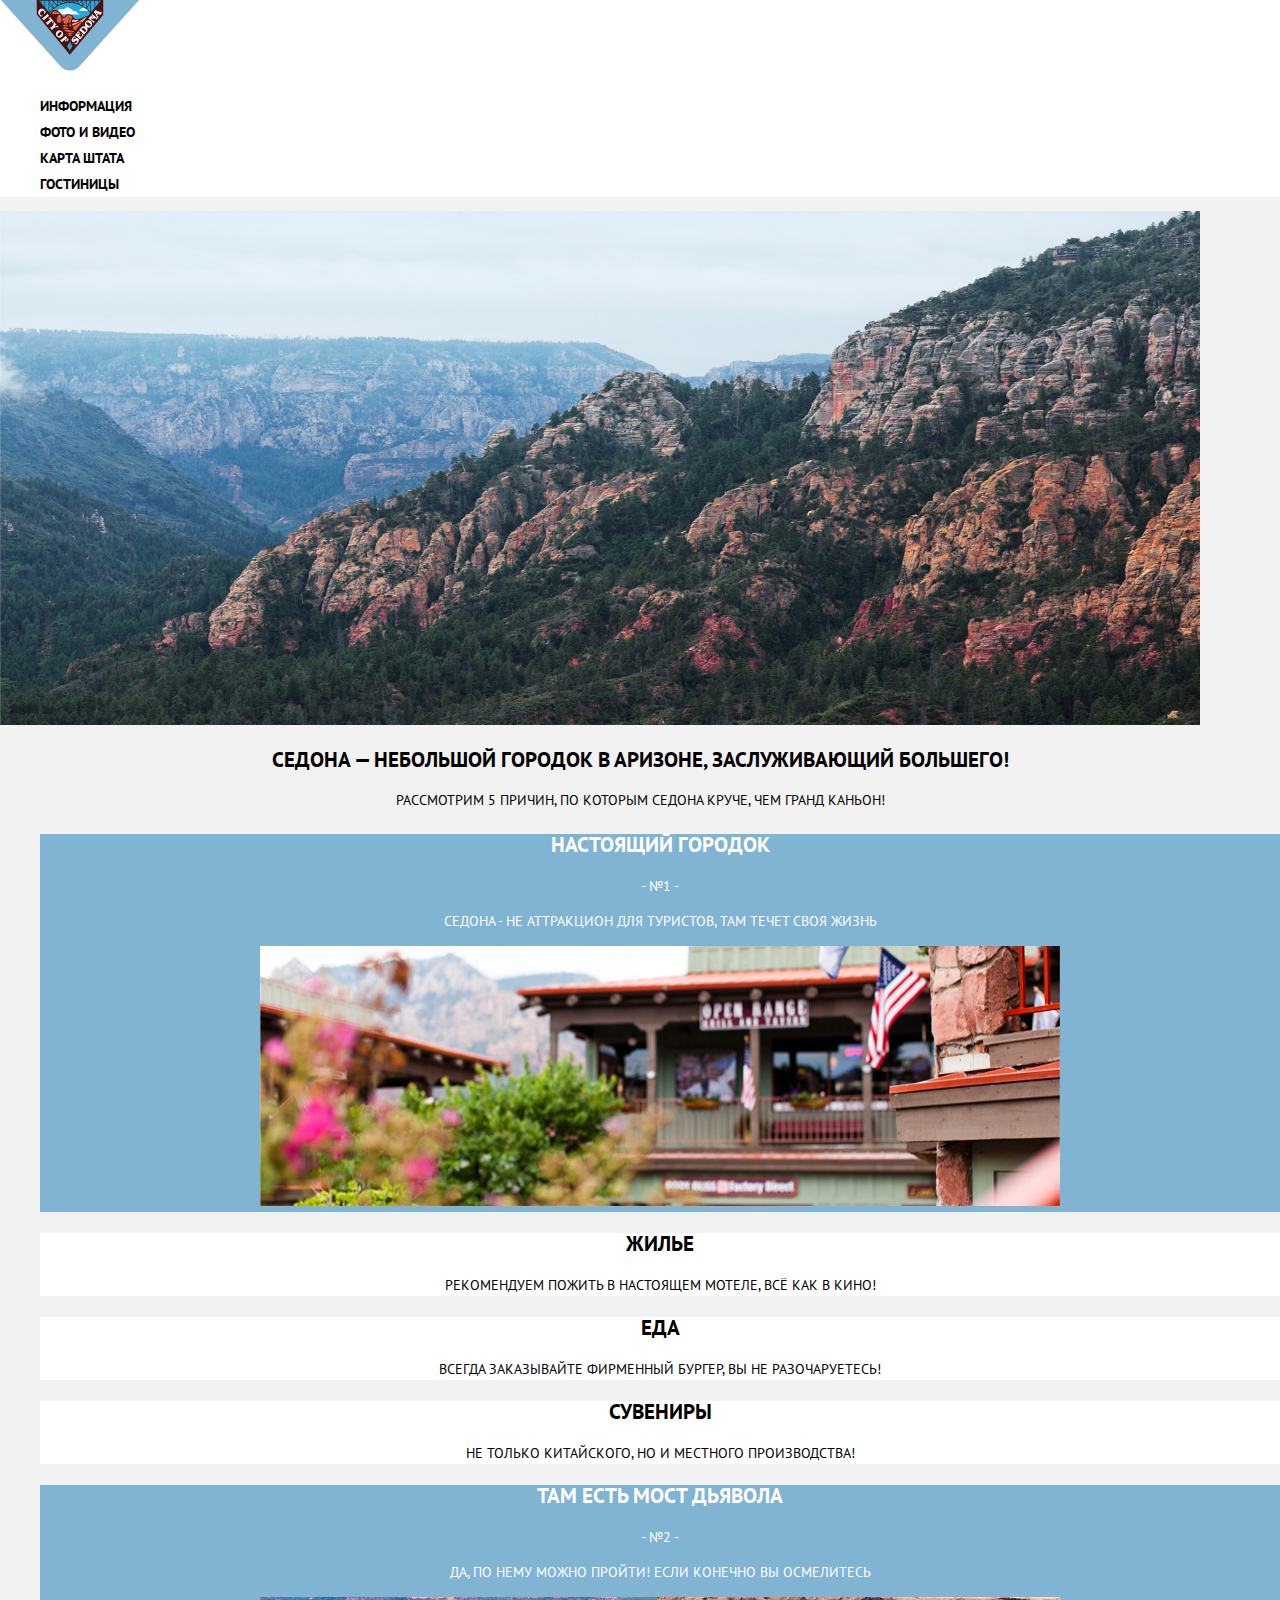
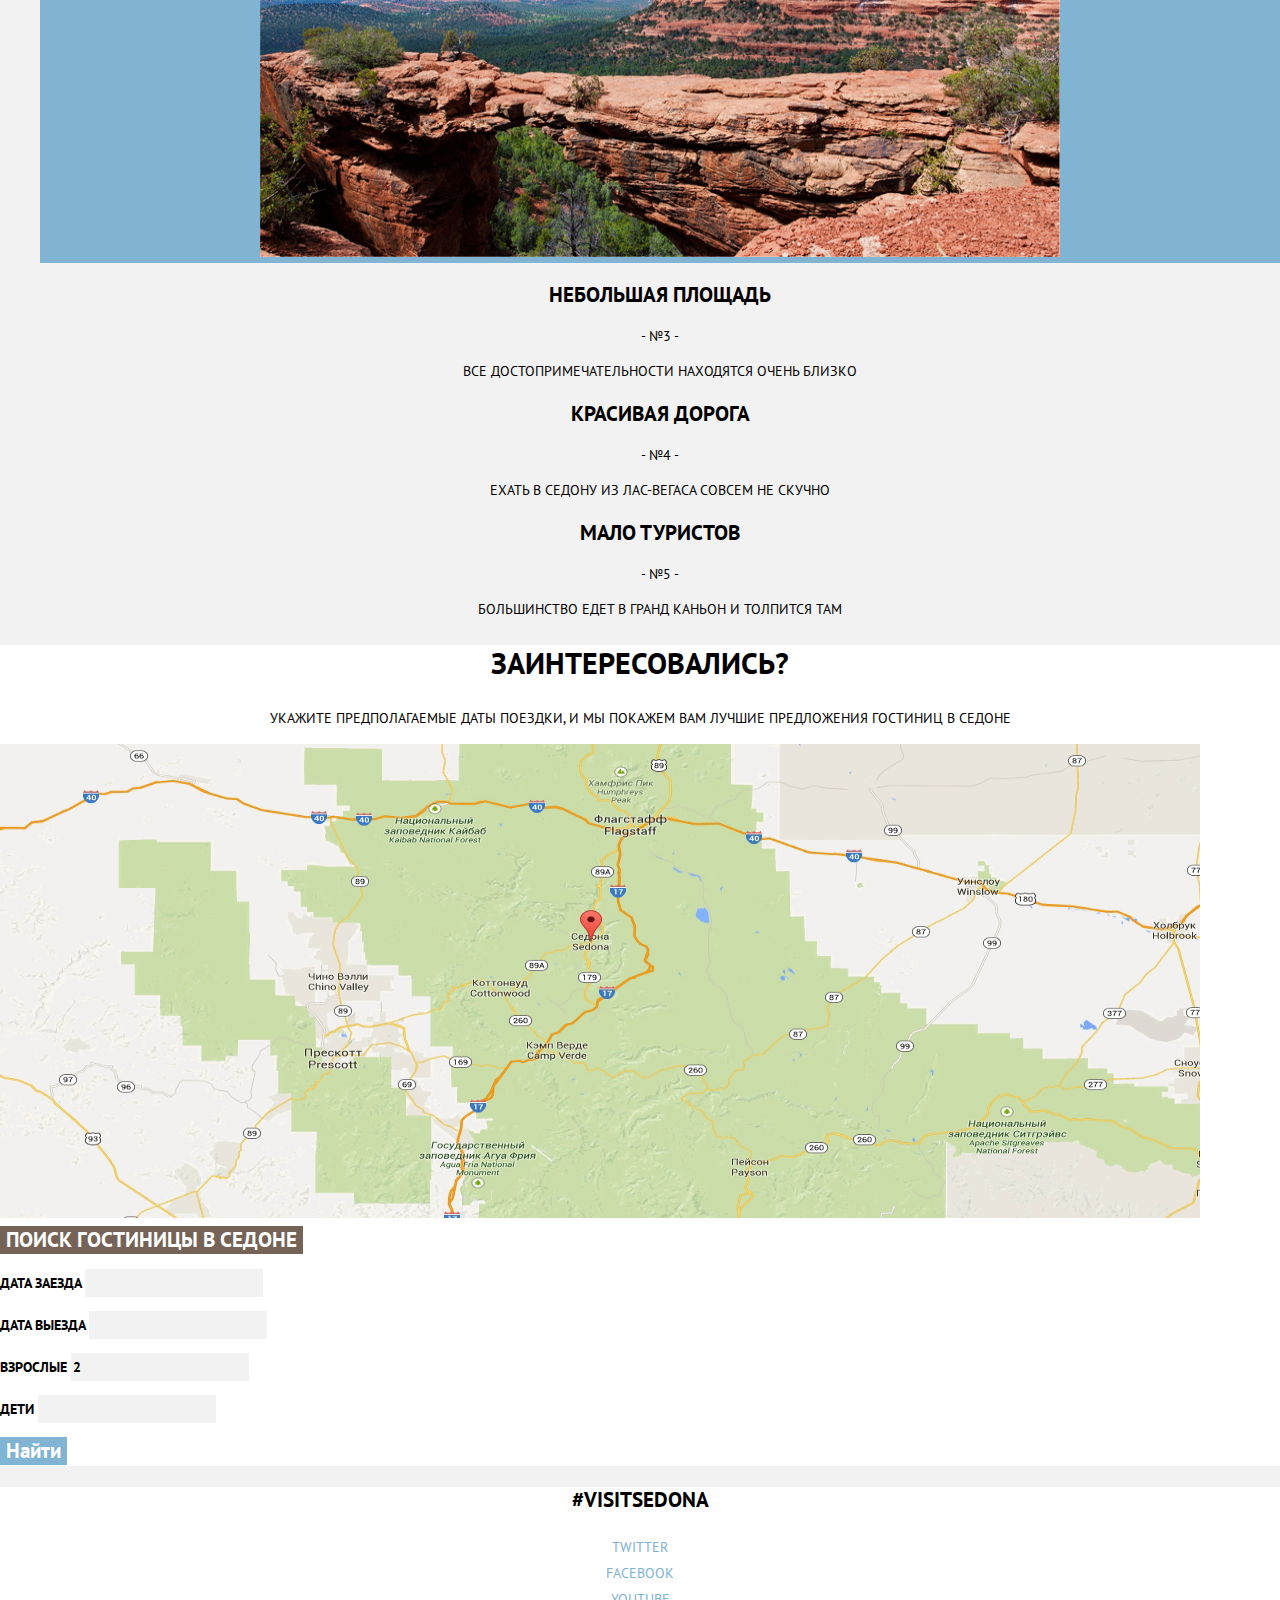
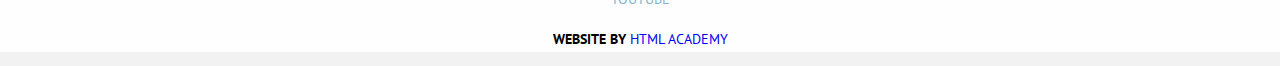
==== index.html @ 1942d464 "базовая стилизация" ====
<!DOCTYPE html>
<html lang="ru">
<head>
  <meta charset="utf-8">
  <title>City of Sedona</title>
  <link href="css/normalize.css" rel="stylesheet">
  <link href="css/style.css" rel="stylesheet">
  <link href="https://fonts.googleapis.com/css?family=PT+Sans&amp;subset=cyrillic" rel="stylesheet">
  </head>
<body>
  <header class="main-header">
    <nav class="main-navigation">
      <a class="main-navigation-logo">
        <img src="img/logo.png" width="140" height="71" alt="Логотип City of Sedona">
      </a>        
      <ul class="site-navigation">
        <li><a href="info.html">Информация</a></li>
        <li><a href="gallery.html">Фото и видео</a></li>
        <li><a href="state-map.html">Карта Штата</a></li>
        <li><a href="catalog.html">Гостиницы</a></li>
      </ul>
    </nav>
  </header>
  <main class="container">
    <img src="img/background-photo.jpg" width="1200" height="514" alt="Sedona">
    <h1>Седона — небольшой городок в Аризоне, заслуживающий большего!</h1>
    <section class="reasons">
      <h2 class="visually-hidden">Причины поехать в Седону</h2>
      <p class="reasons-text">Рассмотрим 5 причин, по которым Седона круче, чем гранд каньон!</p>
            <ul class="reasons-list">
             <li class="reason-item-blue">
          <h3>Настоящий городок</h3>
          <span>- №1 -</span>
          <p>Седона - не аттракцион для туристов, там течет своя жизнь</p>
          <img src="img/layer-10.jpg" width="800" height="260" alt="Настоящий городок">
        </li>
        <li class="reason-item-white">
          <h3>Жилье</h3>
          <p>Рекомендуем пожить в настоящем мотеле, всё как в кино!</p>
        </li>
        <li class="reason-item-white">
          <h3>Еда</h3>
          <p>Всегда заказывайте фирменный бургер, вы не разочаруетесь!</p>
        </li>
        <li class="reason-item-white">
          <h3>Сувениры</h3>
          <p>Не только китайского, но и местного производства!</p>
        </li>
        <li class="reason-item-blue">
          <h3>Там есть мост дьявола</h3>
          <span>- №2 - </span>
          <p>Да, по нему можно пройти! Если конечно вы осмелитесь</p>
          <img src="img/layer-5.jpg" width="800" height="260" alt="Мост дьявола">
        </li>
        <li class="reason-item-grey">
          <h3>Небольшая площадь</h3>
          <span>- №3 -</span>
          <p>Все достопримечательности находятся очень близко</p>
        </li>
        <li class="reason-item-grey">
          <h3>Красивая дорога</h3>
          <span>- №4 - </span>
          <p>Ехать в Седону из Лас-Вегаса совсем не скучно</p>
        </li>
        <li class="reason-item-grey">
          <h3>Мало туристов</h3>
          <span>- №5 - </span>
          <p>Большинство едет в Гранд Каньон и толпится там</p>
        </li>   
      </ul>    
     </section>
    <section class="interest">
      <h2 class="interest-h1">Заинтересовались?</h2>
      <p class="interest-text">Укажите предполагаемые даты поездки,  и мы покажем вам лучшие предложения гостиниц в Седоне</p>
      <img src="img/map.jpg" width="1200" height="474" alt="Карта">
    </section>
    <section class="form">
      <button class="button-search" type="submit">Поиск гостиницы в Седоне</button>

      <form class="user" method="get"
          action="https://echo.htmlacademy.ru">
        <p class="form-field">
        <label for="date-arrival">Дата заезда</label>
        <input class="date-arrival" id="date-arrival" type="text"
               name="date-arrival">
      </p>
      <p class="form-field">
        <label for="date-depature">Дата выезда</label>
        <input class="date-depature" id="date-depature" type="text"
               name="date-depature">
      </p>
       <p class="form-field">
        <label for="amount-adults">Взрослые</label>
        <input class="amount-adults" id="amount-adults" type="number" min="0" value="2"
               name="amount-adults">
      </p class="form-field">
       <p>
        <label for="amount-children">Дети</label>
        <input class="amount-children" id="amount-children" type="number" min="0"
               name="amount-children">
      </p>      
      <button type="submit">Найти</button>
    </form>   
    </section>
  </main>
  <footer class="main-footer">
    <p class="footer-text">#VISITSEDONA</p>
    <div class="footer-social">
      <ul>
        <li><a class="social-button" href="#">Twitter</a></li>
        <li><a class="social-button" href="#">Facebook</a></li>
        <li><a class="social-button" href="#">Youtube</a></li>
      </ul>
    </div>
    <p class="footer-copyright">
      <b>Website by</b> 
      <a class="button" href="https://htmlacademy.ru">HTML Academy</a>
    </p>
  </footer>
</body>
</html>
---- css/style.css ----
body {
margin: 0;
padding: 0;

font-family: "PT Sans", Arial, sans-serif;
font-size: 14px;
line-height: 26px;
color: #000000;
text-transform: uppercase;

 background-color: #f2f2f2;
}

a {
  text-decoration: none;
}

.main-navigation {
	font-weight: bold;
	font-size: 14px;
	line-height: 26px;
	color: #000000;
	background-color: #ffffff;
}

.site-navigation {
	list-style: none;
}

.site-navigation a {
  color: #000000;
}

.site-navigation a:hover {
	color: #81b3d2;
}

.site-navigation a:focus {
	color: #e4e4e4;
}

.reasons-list {
  list-style: none;
}

.container h1 {
	color: #000000;
	font-weight: bold;
	font-size: 21px;
	line-height: 26px;
	text-align: center;
}

.visually-hidden {
	position: absolute;
    width: 1px;
    height: 1px;
    margin: -1px;
    border: 0;
    padding: 0;
    white-space: nowrap;
    -webkit-clip-path: inset(100%);
    clip-path: inset(100%);
    clip: rect(0 0 0 0);
    overflow: hidden
}

.reasons-text {
	text-align: center;
}

.reason-item-blue {
	background-color: #81b3d2;
	color: #ffffff;
	font-size: 14px;
	line-height: 21px;	
	text-align: center;
}

.reason-item-blue h3 {
	font-size: 21px;
	line-height: 21px;
	font-weight: bold;
}

.reason-item-white {
	background-color: #ffffff;
	color: #000000;
	font-size: 14px;
	line-height: 21px;	
	text-align: center;
}

.reason-item-white h3 {
	font-size: 21px;
	line-height: 21px;
	font-weight: bold;
}

.reason-item-grey {
	background-color: #f2f2f2;
	color: #000000;
	font-size: 14px;
	line-height: 21px;	
	text-align: center;
}

.reason-item-grey h3 {
	font-size: 21px;
	line-height: 21px;
	font-weight: bold;
}

.interest {
	background-color: #ffffff;
}
.interest-h1 {
	font-size: 30px;
	text-align: center;
	line-height: 36px;
	font-weight: bold;
}

.interest-text {
	font-size: 14px;
	line-height: 24px;
	text-align: center;
}

.button-search {
	font-size: 21px;
	line-height: 26px;
	color: #ffffff;
	text-transform: uppercase;
	background-color: #766357;
}

.button-search:hover {
	background-color: #604e43;
}

.button-search:focus {
	background-color: #503e33;
	color: #928a85;
}

.form {
	background-color: #ffffff;
	font-size: 14px;
	line-height: 26px;
	font-weight: bold;
}

.date-arrival,
.amount-adults,
.amount-children,
.date-depature {
	font-size: 14px;
	line-height: 26px;
	font-weight: bold;
	background-color: #f2f2f2;
	border: none;
}

.date-arrival:hover,
.amount-adults:hover,
.amount-children:hover,
.date-depature:hover {
	background-color: #ebebeb;
}

.date-arrival:focus,
.amount-adults:focus,
.amount-children:focus,
.date-depature:focus {
	background-color: #ffffff;
	border-color: #ebebeb;
	border: 2px #ebebeb;

}
/*не получилось поменять цвет рамки при focus */

button {
	background-color: #81b3d2;
	color: #ffffff;
	font-family: "PT Sans", Arial, sans-serif;
	font-size: 21px;
	line-height: 26px;
	font-weight: bold;
	border: 0;
}

button:hover {
	background-color: #669ec0;
}

button:focus {
	background-color: #5496bd;
	color: #94b9d2;
}

.main-footer {
	background-color: rgba(255, 255, 255, 0.9);
}

.footer-text {
	font-size: 21px;
	line-height: 26px;
	font-weight: bold;
	text-align: center;
}

.footer-social {
  text-align: center;
}

.footer-social ul {
  list-style: none;
  padding: 0;
  margin: 0;
}

.social-button {
  color: #81b3d2;
}

.footer-copyright {
  text-align: center;
}

.footer-copyright .button:hover {
	color: #81b3d2;
}
.footer-copyright .button:focus {
	color: #bdbbbc;
}


/*начало catalog*/


.sorting-list {
	list-style: none;
}

.sorting-top {
	background-color: #ffffff;
}

.amount-result {
	font-size: 21px;
	line-height: 26px;
	font-weight: bold;
}

.sorting {
	font-size: 12px;
	line-height: 18px;
}

.sorting-list {
	font-size: 12px;
	line-height: 18px;
	color: #f0f0f0;
	}

.sorting-list:hover {
	color:#81b3d2;
}

.sorting-list:focus {
	color: #ffffff;
}

.sorting-list:active {
	color:#81b3d2;
}


.sorting-list li {
	border-bottom: 2px dotted #81b3d2;	
}

/*не увеерена, как правильно сделать, чтобы подчеркивание было только под словом, не на все свободное пространство*/

.hotels {
	background-color: #ffffff;
}


.hotels-list {
	list-style: none;
}

.hotels-list {
	font-size: 14px
	line-height: 21px;
}

.hotels-list h3 {
	font-size: 21px;
	line-height: 26px;
	font-weight: bold;
}

.hotels-list h3:hover {
	color: #81b3d2;
}

.hotels-list h3:focus {
	color: #cacaca;
}

.hotels-list-item-parametr {
	list-style: none;
}

.hotels-list-item-parametr b{
	font-weight: normal;
}

.hotels-list-item-rating {
	background-color: #f2f2f2;
}

.button-more-info {
	background-color: #81b3d2;
	color: #ffffff;
	font-size: 14px;
	line-height: 21px;
	font-weight: bold;
}

.button-more-info:hover {
	background-color: #669ec0;
}

.button-more-info:focus {
	background-color: #5496bd;
	color: #94b9d2;
}

.button-booking {
	background-color: #766357;
	color: #ffffff;
	font-size: 14px;
	line-height: 21px;
	font-weight: bold;
}

.button-booking:hover {
	background-color: #604e43;
}

.button-booking:focus {
	background-color: #503e33;
	color: #928a85;
}

/*фотография+маска - как фон, текст как контентное изображение. перевырезать с белой маской.
*/
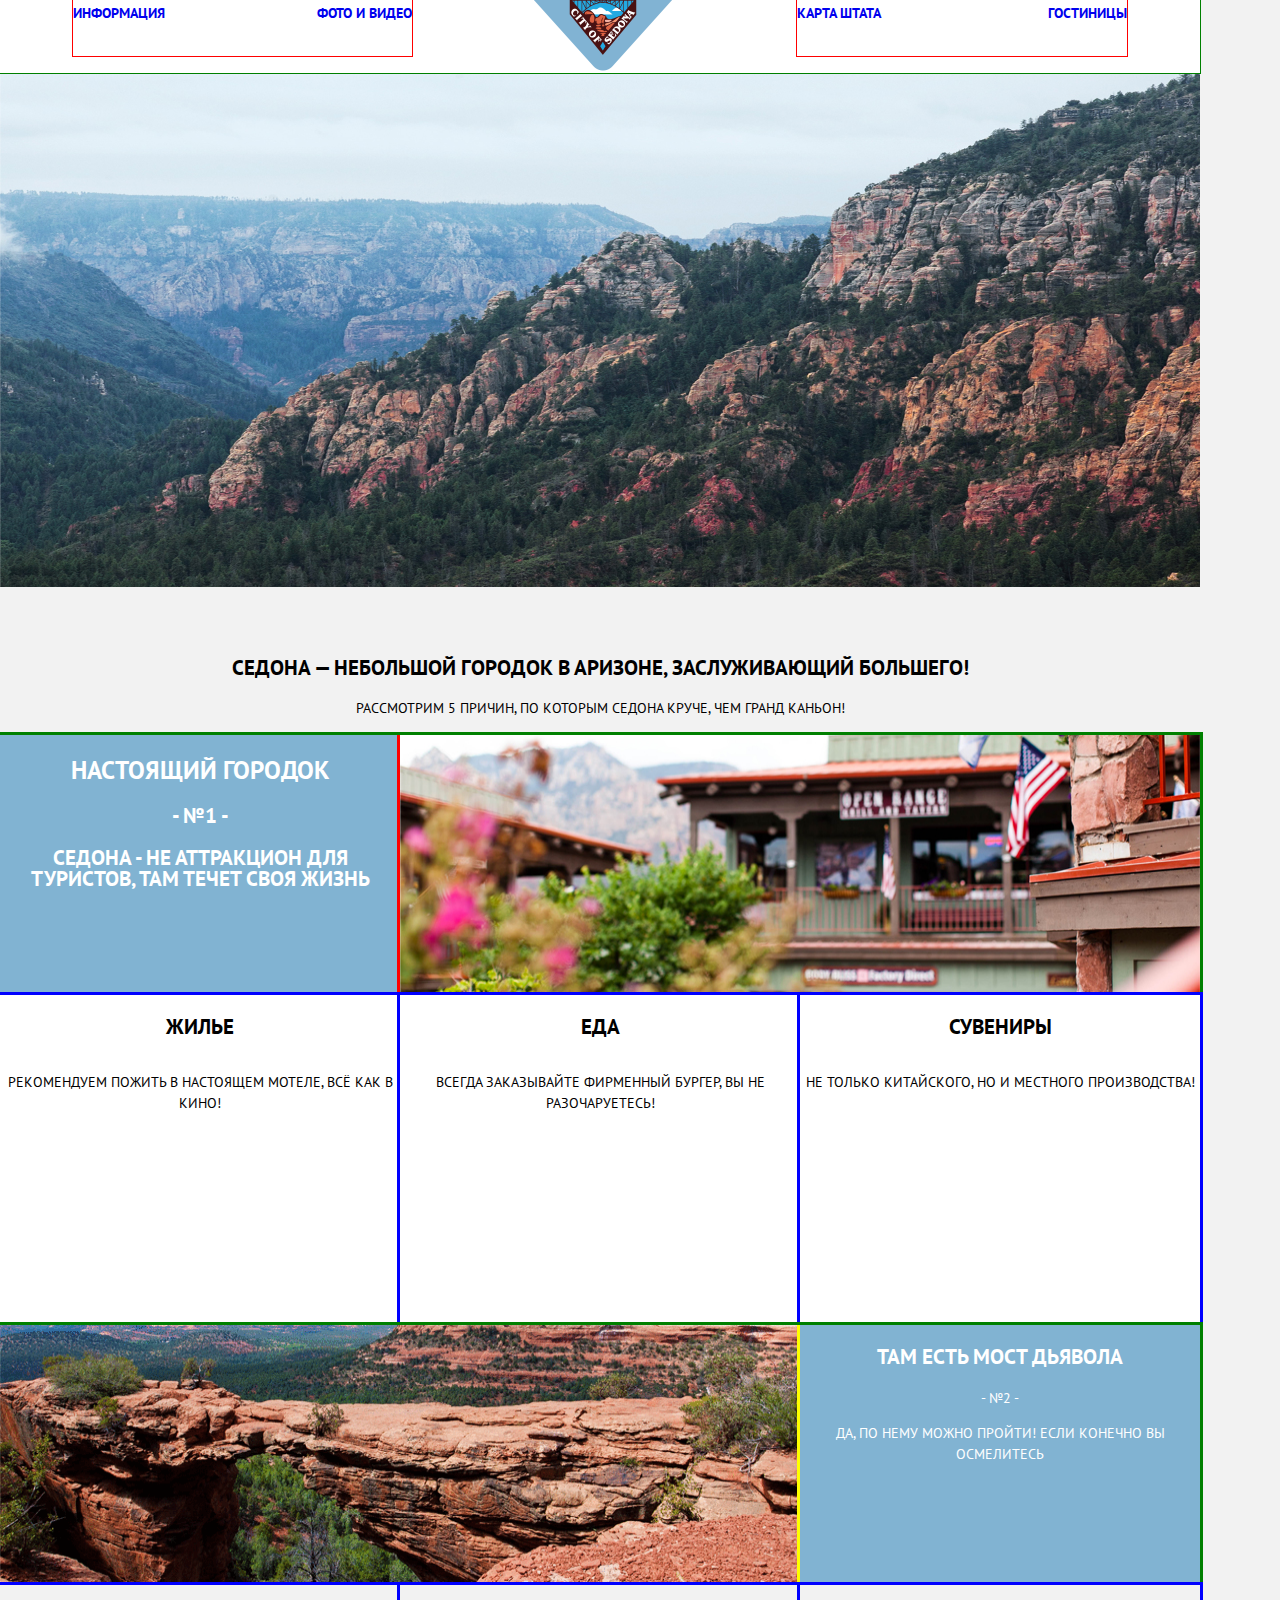
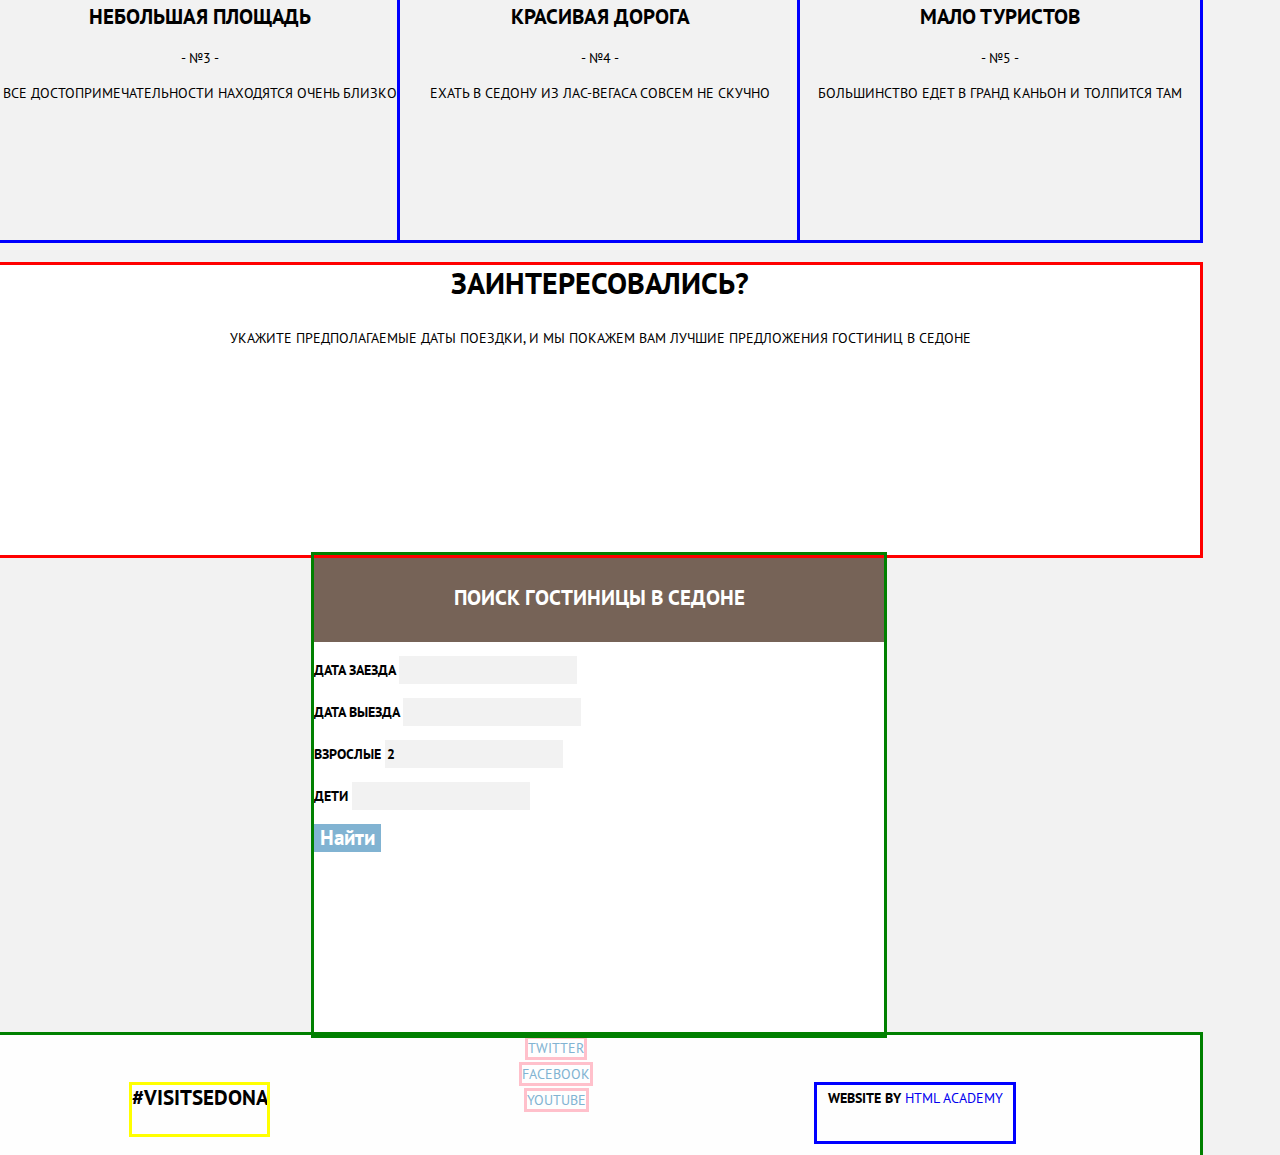
==== commit 5a53b09f: "базовая сетка" ====
--- a/index.html
+++ b/index.html
@@ -6,34 +6,51 @@
   <link href="css/normalize.css" rel="stylesheet">
   <link href="css/style.css" rel="stylesheet">
   <link href="https://fonts.googleapis.com/css?family=PT+Sans&amp;subset=cyrillic" rel="stylesheet">
-  </head>
+</head>
 <body>
   <header class="main-header">
     <nav class="main-navigation">
       <a class="main-navigation-logo">
         <img src="img/logo.png" width="140" height="71" alt="Логотип City of Sedona">
       </a>        
-      <ul class="site-navigation">
+      <ul class="site-navigation-1">
         <li><a href="info.html">Информация</a></li>
         <li><a href="gallery.html">Фото и видео</a></li>
+      </ul>
+      <ul class="site-navigation-2">
         <li><a href="state-map.html">Карта Штата</a></li>
         <li><a href="catalog.html">Гостиницы</a></li>
       </ul>
     </nav>
   </header>
   <main class="container">
-    <img src="img/background-photo.jpg" width="1200" height="514" alt="Sedona">
+    <div class= "background-image"><img src="img/background-photo.jpg" width="1200" height="514" alt="Sedona">
+    </div>
     <h1>Седона — небольшой городок в Аризоне, заслуживающий большего!</h1>
     <section class="reasons">
       <h2 class="visually-hidden">Причины поехать в Седону</h2>
       <p class="reasons-text">Рассмотрим 5 причин, по которым Седона круче, чем гранд каньон!</p>
+            
+
+
             <ul class="reasons-list">
-             <li class="reason-item-blue">
-          <h3>Настоящий городок</h3>
-          <span>- №1 -</span>
-          <p>Седона - не аттракцион для туристов, там течет своя жизнь</p>
-          <img src="img/layer-10.jpg" width="800" height="260" alt="Настоящий городок">
-        </li>
+             
+
+
+             <li class="reason-item-blue-1">
+              <div class="reason-item-blue-1-text">
+              <h3>Настоящий городок</h3>
+              <span>- №1 -</span>
+              <p>Седона - не аттракцион для туристов, там течет своя жизнь</p>
+            </div>
+            <div class="reason-item-blue-2-img">
+              <img src="img/layer-10.jpg" width="800" height="260" alt="Настоящий городок">
+            </div>
+            </li>
+
+
+
+        
         <li class="reason-item-white">
           <h3>Жилье</h3>
           <p>Рекомендуем пожить в настоящем мотеле, всё как в кино!</p>
@@ -46,12 +63,22 @@
           <h3>Сувениры</h3>
           <p>Не только китайского, но и местного производства!</p>
         </li>
-        <li class="reason-item-blue">
+        
+
+
+        <li class="reason-item-blue-2">
+          <div class="reason-item-blue-2-text">
           <h3>Там есть мост дьявола</h3>
           <span>- №2 - </span>
           <p>Да, по нему можно пройти! Если конечно вы осмелитесь</p>
+        </div>
+        <div class="reason-item-blue-2-img">
           <img src="img/layer-5.jpg" width="800" height="260" alt="Мост дьявола">
+        </div>
         </li>
+
+
+
         <li class="reason-item-grey">
           <h3>Небольшая площадь</h3>
           <span>- №3 -</span>
@@ -69,14 +96,21 @@
         </li>   
       </ul>    
      </section>
+
+
+
+
     <section class="interest">
       <h2 class="interest-h1">Заинтересовались?</h2>
       <p class="interest-text">Укажите предполагаемые даты поездки,  и мы покажем вам лучшие предложения гостиниц в Седоне</p>
-      <img src="img/map.jpg" width="1200" height="474" alt="Карта">
+      <!-- <img src="img/map.jpg" width="1200" height="474" alt="Карта"> -->
     </section>
+
+
     <section class="form">
       <button class="button-search" type="submit">Поиск гостиницы в Седоне</button>
 
+      <div class="form-fields">
       <form class="user" method="get"
           action="https://echo.htmlacademy.ru">
         <p class="form-field">
@@ -100,9 +134,12 @@
                name="amount-children">
       </p>      
       <button type="submit">Найти</button>
-    </form>   
+    </form>  
+    </div> 
     </section>
   </main>
+
+  
   <footer class="main-footer">
     <p class="footer-text">#VISITSEDONA</p>
     <div class="footer-social">
--- a/css/style.css
+++ b/css/style.css
@@ -69,7 +69,9 @@
 	text-align: center;
 }
 
-.reason-item-blue {
+
+.reason-item-blue-1-text,
+.reason-item-blue-2-text {
 	background-color: #81b3d2;
 	color: #ffffff;
 	font-size: 14px;
@@ -77,7 +79,8 @@
 	text-align: center;
 }
 
-.reason-item-blue h3 {
+.reason-item-blue-1-text,
+.reason-item-blue-2-text h3 {
 	font-size: 21px;
 	line-height: 21px;
 	font-weight: bold;
@@ -90,6 +93,7 @@
 	line-height: 21px;	
 	text-align: center;
 }
+
 
 .reason-item-white h3 {
 	font-size: 21px;
@@ -357,5 +361,224 @@
 	color: #928a85;
 }
 
+/*конец каталог */
+
 /*фотография+маска - как фон, текст как контентное изображение. перевырезать с белой маской.
 */
+
+
+/*сеточные стили*/
+html,
+body {
+	width: 1200px;
+ }
+	
+
+.main-header {
+	/*margin-bottom нужен здесь? или получается, что прилигает вплотную? как наезжат логотип на фоновое изображение?*/
+}
+
+.main-navigation {
+	display: flex;
+	width: 100%;
+	outline: solid 1px green;
+	justify-content: space-between;
+
+}
+
+.site-navigation-1 {
+	margin-top: 0px;
+	padding: 0px;
+	margin-left: 73px;
+	display: flex;	
+	outline: solid 1px red;
+	list-style: none;
+	order: -1;
+	justify-content: space-between;
+	width: 339px;
+	height: 56px
+}
+
+
+.main-navigation-logo {
+	display: flex;
+	width: 144px;
+ 	height: 73px;
+ 	list-style: none;
+ }
+
+.site-navigation-2 {
+	margin-top: 0px;
+	padding: 0px;
+	display: flex;
+	margin-right: 73px;
+	display: flex;	
+	outline: solid 1px red;
+	list-style: none;
+	width: 330px;
+	height: 56px;
+	justify-content: space-between;
+}
+
+.background-image {
+	width: 100%;
+	margin-bottom: 60px;
+}
+
+/*.container h1 {
+	display: flex;
+	justify-content: center;
+
+}
+
+нужно ли для текста "СЕДОНА — НЕБОЛЬШОЙ ГОРОДОК В АРИЗОНЕ, ЗАСЛУЖИВАЮЩИЙ БОЛЬШЕГО!
+ПРИЧИНЫ ПОЕХАТЬ В СЕДОНУ
+РАССМОТРИМ 5 ПРИЧИН, ПО КОТОРЫМ СЕДОНА КРУЧЕ, ЧЕМ ГРАНД КАНЬОН!" отдельная часть сетки?
+
+*/
+
+
+.reasons-list {
+	padding: 0px;
+	margin: 0px;
+	display: flex;
+	flex-wrap: wrap;
+}
+
+.reason-item-blue-1 {
+	display: flex;
+	width: 1200px;
+	height: 260px;
+	outline: solid 3px green;
+}
+
+
+.reason-item-blue-1-text {
+	display: flex;
+	width: 400px;
+	height: 260px;
+	outline: solid 3px yellow;
+	flex-direction: column;
+	order: -1;
+}
+
+
+.reason-item-blue-1-img {
+	display: flex;
+	width: 800px
+	height: 260px;
+	outline: solid 3px red; 
+	flex-wrap: nowrap;
+}
+
+
+/*почему на <p> в .reason-item-blue-1-text перестали действовать общие правила текста, заданные в body html?*/
+
+
+.reason-item-white {
+	margin: 0px;
+	padding: 0px;
+	display: flex;
+	width: 400px; 
+	height: 330px;
+	flex-direction: column;
+	outline: solid 3px blue; 
+}
+
+
+.reason-item-blue-2 {
+	display: flex;
+	width: 1200px;
+	height: 260px;
+	outline: solid 3px green;
+}
+
+
+.reason-item-blue-2-text {
+	display: flex;
+	width: 400px;
+	height: 260px;
+	outline: solid 3px yellow;
+	flex-direction: column;
+}
+
+
+
+.reason-item-blue-2-img {
+	display: flex;
+	width: 800px
+	height: 260px;
+	outline: solid 3px red; 
+	flex-wrap: nowrap;
+	order: -1;
+}
+
+.reason-item-grey {
+	margin: 0px;
+	padding: 0px;
+	display: flex;
+	width: 400px; 
+	height: 255px;
+	flex-direction: column;
+	outline: solid 3px blue; 
+}
+
+
+.interest {
+	display: block;
+	width: 1200px;
+	height: 290px;
+	outline: solid 3px red;
+}
+
+.form {
+	display: flex;
+	width: 570px;
+	height: 480px;
+	flex-direction: column;
+	margin-left: 314px;
+	outline: solid 3px green;
+}
+
+.button-search {
+	display: block;
+	height: 87px;
+}
+
+.form-fields {
+	display: flex;
+	height: 393px;
+	flex-direction: column;
+}
+
+.main-footer {
+	padding: 0px;
+	display: flex;
+	width: 100%;
+	outline: solid 3px green;
+	height: 120px;
+} 
+
+.footer-text {
+	margin-left: 132px;
+	margin-top: 50px;
+	width: 135px;
+	margin-right: 255px;
+	outline: solid 3px yellow;
+}
+
+.social-button {
+	list-style: none;
+	width: 150px;
+	margin-top: 50px;
+	outline: solid 3px pink;
+}
+
+.footer-copyright {
+	width: 196px;
+	margin-top: 50px;
+	margin-left: 227px; 
+	/*почему не срабатывает правый маржин?*/
+	outline: solid 3px blue;
+}
+
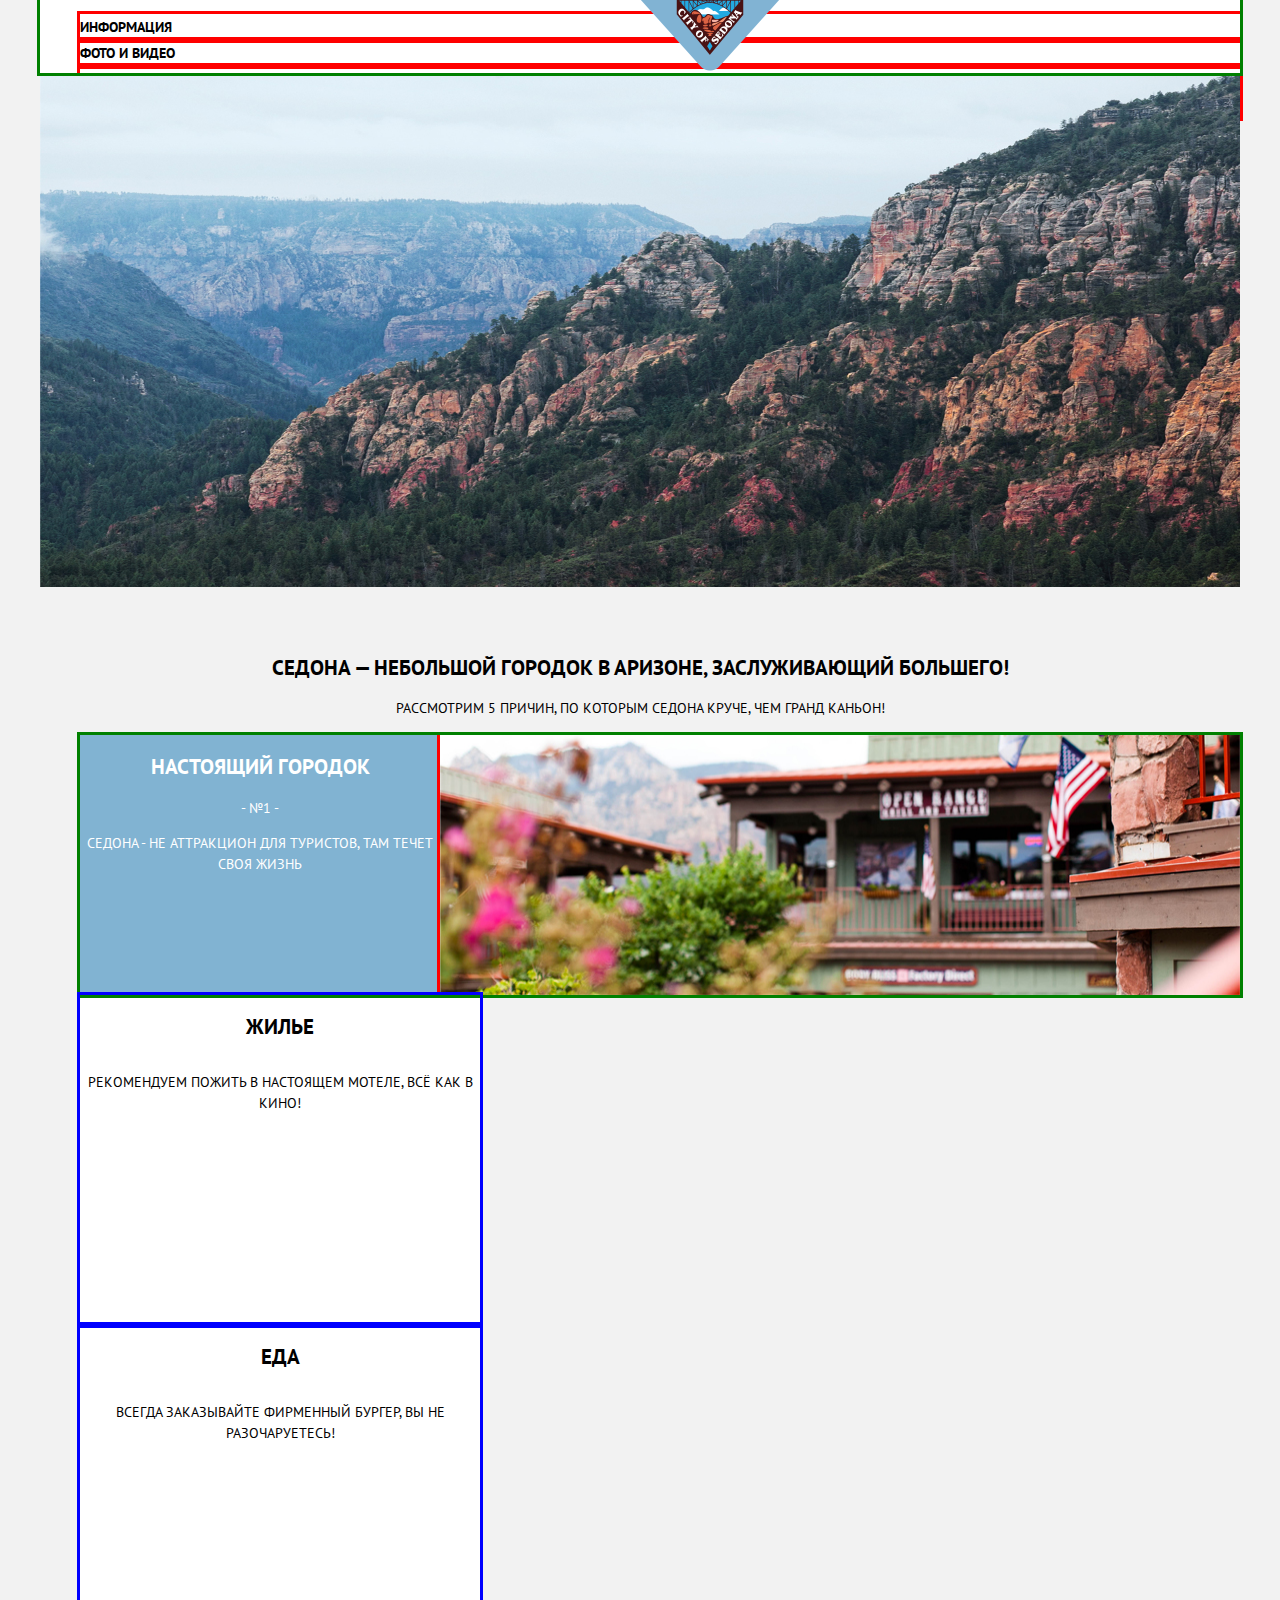
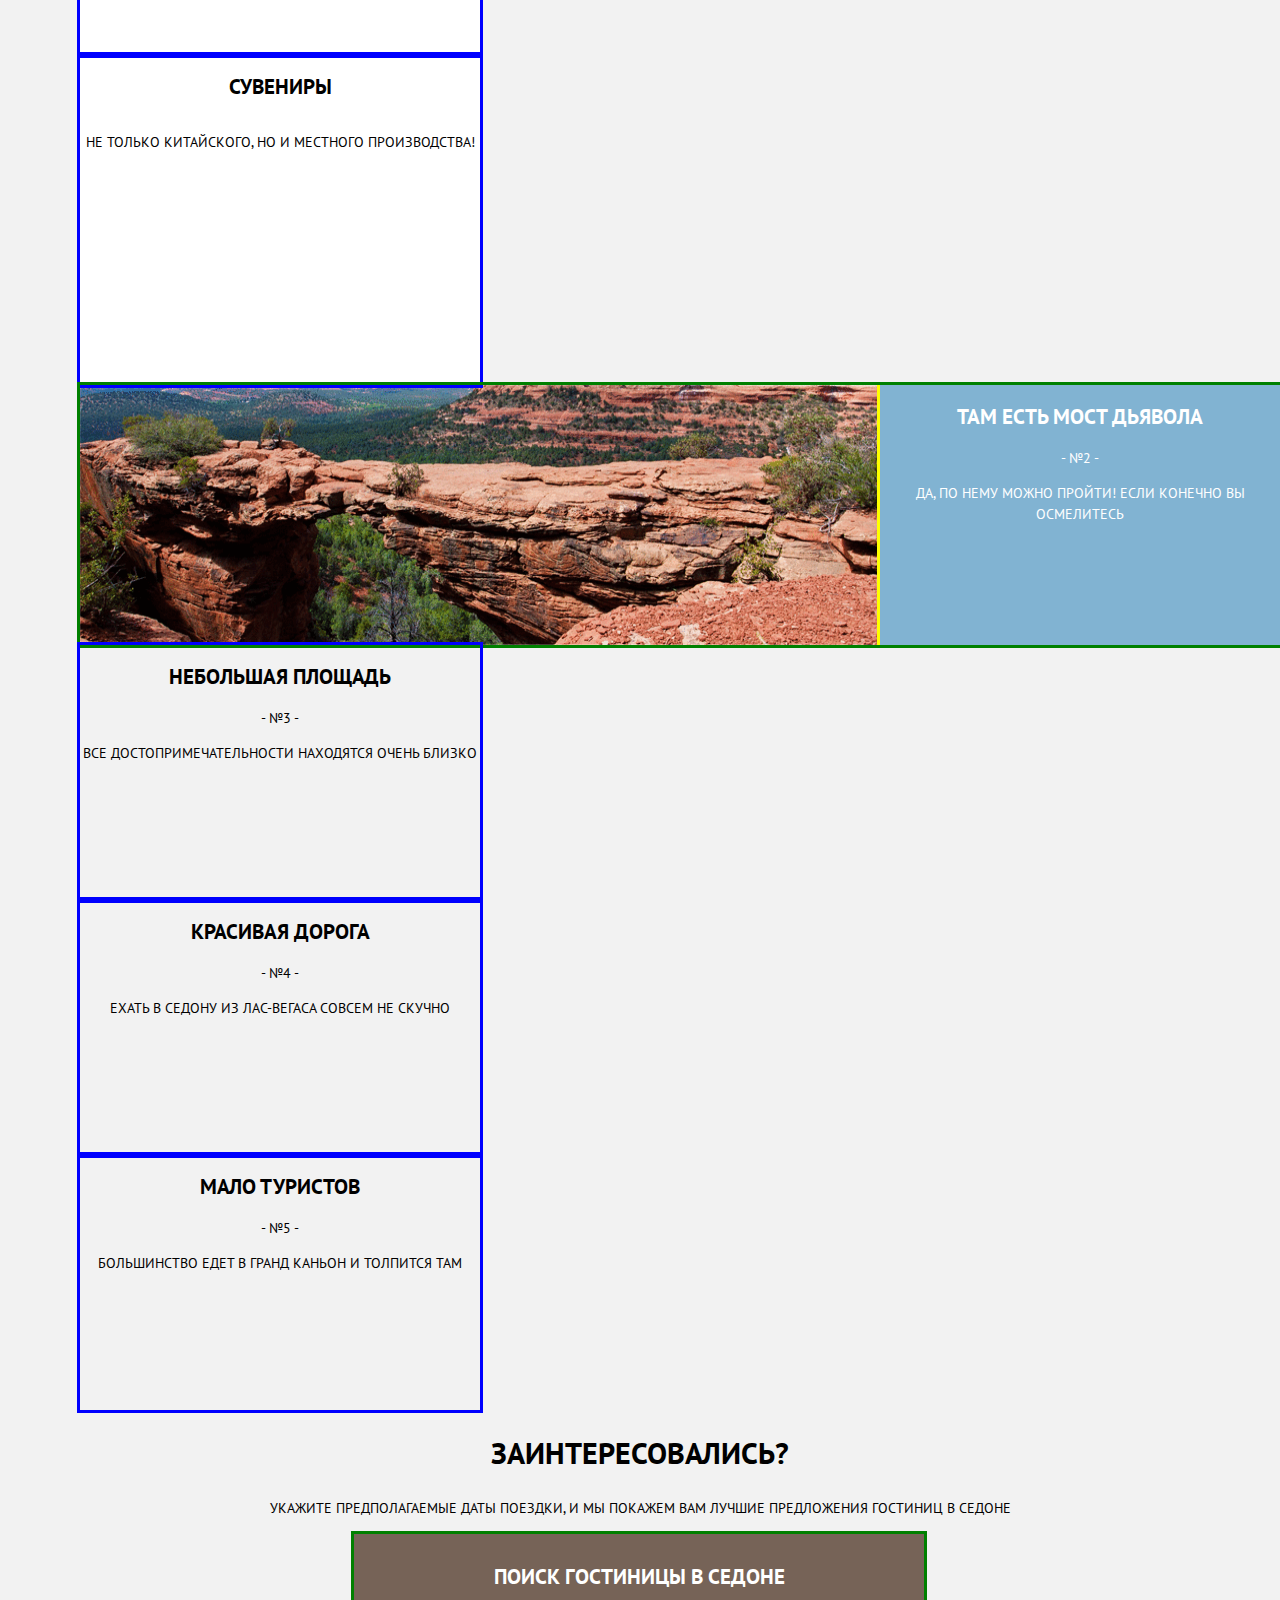
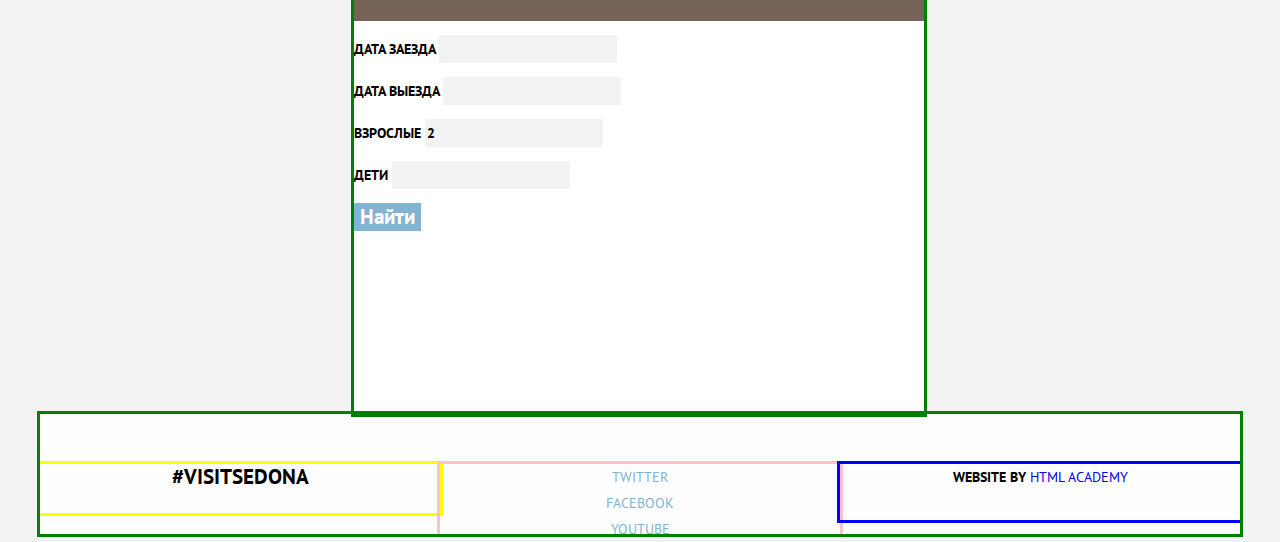
==== commit c979068a: "базовая сетка" ====
--- a/index.html
+++ b/index.html
@@ -8,16 +8,16 @@
   <link href="https://fonts.googleapis.com/css?family=PT+Sans&amp;subset=cyrillic" rel="stylesheet">
 </head>
 <body>
+
+  <div class="container">
   <header class="main-header">
     <nav class="main-navigation">
       <a class="main-navigation-logo">
         <img src="img/logo.png" width="140" height="71" alt="Логотип City of Sedona">
       </a>        
-      <ul class="site-navigation-1">
+      <ul class="site-navigation">
         <li><a href="info.html">Информация</a></li>
         <li><a href="gallery.html">Фото и видео</a></li>
-      </ul>
-      <ul class="site-navigation-2">
         <li><a href="state-map.html">Карта Штата</a></li>
         <li><a href="catalog.html">Гостиницы</a></li>
       </ul>
@@ -26,13 +26,14 @@
   <main class="container">
     <div class= "background-image"><img src="img/background-photo.jpg" width="1200" height="514" alt="Sedona">
     </div>
+    <div class="center-text">
     <h1>Седона — небольшой городок в Аризоне, заслуживающий большего!</h1>
-    <section class="reasons">
-      <h2 class="visually-hidden">Причины поехать в Седону</h2>
+          <h2 class="visually-hidden">Причины поехать в Седону</h2>
       <p class="reasons-text">Рассмотрим 5 причин, по которым Седона круче, чем гранд каньон!</p>
+    </div>
             
 
-
+     <section class="reasons">
             <ul class="reasons-list">
              
 
@@ -100,7 +101,7 @@
 
 
 
-    <section class="interest">
+    <section class="center-text">
       <h2 class="interest-h1">Заинтересовались?</h2>
       <p class="interest-text">Укажите предполагаемые даты поездки,  и мы покажем вам лучшие предложения гостиниц в Седоне</p>
       <!-- <img src="img/map.jpg" width="1200" height="474" alt="Карта"> -->
@@ -139,7 +140,7 @@
     </section>
   </main>
 
-  
+
   <footer class="main-footer">
     <p class="footer-text">#VISITSEDONA</p>
     <div class="footer-social">
@@ -154,6 +155,7 @@
       <a class="button" href="https://htmlacademy.ru">HTML Academy</a>
     </p>
   </footer>
+</div>
 </body>
 </html>
 
--- a/css/style.css
+++ b/css/style.css
@@ -79,7 +79,7 @@
 	text-align: center;
 }
 
-.reason-item-blue-1-text,
+.reason-item-blue-1-text h3,
 .reason-item-blue-2-text h3 {
 	font-size: 21px;
 	line-height: 21px;
@@ -368,74 +368,60 @@
 
 
 /*сеточные стили*/
-html,
-body {
+.container {
 	width: 1200px;
+	margin-left: auto;
+	margin-right: auto;
  }
 	
 
-.main-header {
-	/*margin-bottom нужен здесь? или получается, что прилигает вплотную? как наезжат логотип на фоновое изображение?*/
-}
-
 .main-navigation {
-	display: flex;
-	width: 100%;
-	outline: solid 1px green;
-	justify-content: space-between;
-
-}
-
-.site-navigation-1 {
-	margin-top: 0px;
+	margin: 0px;
 	padding: 0px;
-	margin-left: 73px;
+	display: flex;
+	height: 73px;
+	outline: solid 3px green;
+	/*flex-grow: 1;*/
+	flex-direction: column;
+}
+
+.site-navigation li {
 	display: flex;	
-	outline: solid 1px red;
+	width: 400px
+	padding: 0px;
+	margin: 0px;
 	list-style: none;
-	order: -1;
-	justify-content: space-between;
-	width: 339px;
-	height: 56px
+	outline: solid 3px red;
 }
 
 
 .main-navigation-logo {
-	display: flex;
+	display: block;
 	width: 144px;
  	height: 73px;
  	list-style: none;
+ 	position: absolute;
+ 	left: 50%;
+ 	transform: 50%;
  }
-
-.site-navigation-2 {
-	margin-top: 0px;
-	padding: 0px;
-	display: flex;
-	margin-right: 73px;
-	display: flex;	
-	outline: solid 1px red;
-	list-style: none;
-	width: 330px;
-	height: 56px;
-	justify-content: space-between;
-}
-
+ 	
+ 
+
+ 
 .background-image {
 	width: 100%;
 	margin-bottom: 60px;
 }
 
-/*.container h1 {
-	display: flex;
-	justify-content: center;
-
-}
-
-нужно ли для текста "СЕДОНА — НЕБОЛЬШОЙ ГОРОДОК В АРИЗОНЕ, ЗАСЛУЖИВАЮЩИЙ БОЛЬШЕГО!
+
+
+
+
+/*нужно ли для текста "СЕДОНА — НЕБОЛЬШОЙ ГОРОДОК В АРИЗОНЕ, ЗАСЛУЖИВАЮЩИЙ БОЛЬШЕГО!
 ПРИЧИНЫ ПОЕХАТЬ В СЕДОНУ
 РАССМОТРИМ 5 ПРИЧИН, ПО КОТОРЫМ СЕДОНА КРУЧЕ, ЧЕМ ГРАНД КАНЬОН!" отдельная часть сетки?
 
-*/
+*/*/
 
 
 .reasons-list {
@@ -447,7 +433,6 @@
 
 .reason-item-blue-1 {
 	display: flex;
-	width: 1200px;
 	height: 260px;
 	outline: solid 3px green;
 }
@@ -472,7 +457,6 @@
 }
 
 
-/*почему на <p> в .reason-item-blue-1-text перестали действовать общие правила текста, заданные в body html?*/
 
 
 .reason-item-white {
@@ -513,6 +497,10 @@
 	order: -1;
 }
 
+/*убрать item-blue-1-2, сделать модификатор для порядка расположения блоков во втором*/
+
+
+
 .reason-item-grey {
 	margin: 0px;
 	padding: 0px;
@@ -560,25 +548,27 @@
 } 
 
 .footer-text {
-	margin-left: 132px;
+
+	/*margin-left: 132px;*/
 	margin-top: 50px;
-	width: 135px;
-	margin-right: 255px;
+	width: 400px;
+	/*margin-right: 255px;*/
 	outline: solid 3px yellow;
 }
 
-.social-button {
+.footer-social {
 	list-style: none;
-	width: 150px;
+	width: 400px;
 	margin-top: 50px;
 	outline: solid 3px pink;
 }
 
 .footer-copyright {
-	width: 196px;
+	width: 400px;
 	margin-top: 50px;
-	margin-left: 227px; 
+	/*margin-right: 100px; */
 	/*почему не срабатывает правый маржин?*/
 	outline: solid 3px blue;
 }
 
+/*блоки в футеры одинаковой ширины и выровнять их по центру*/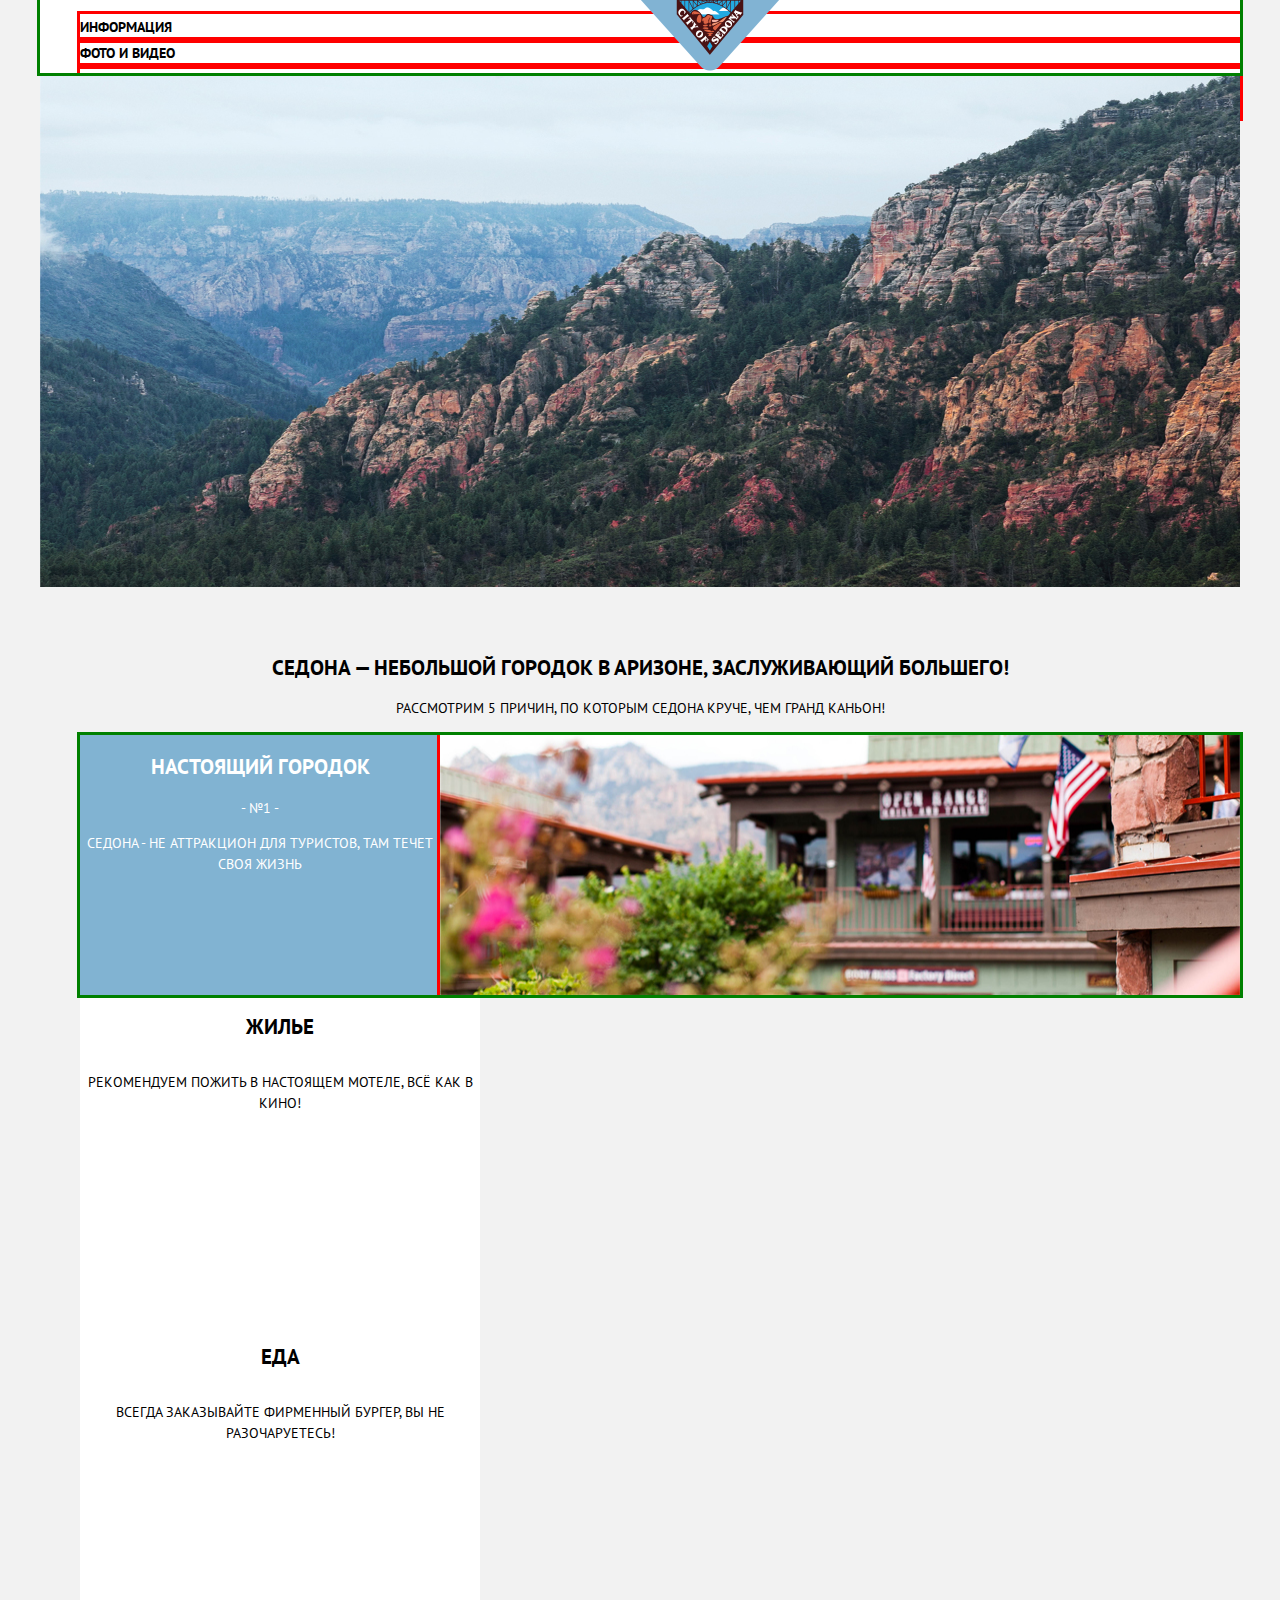
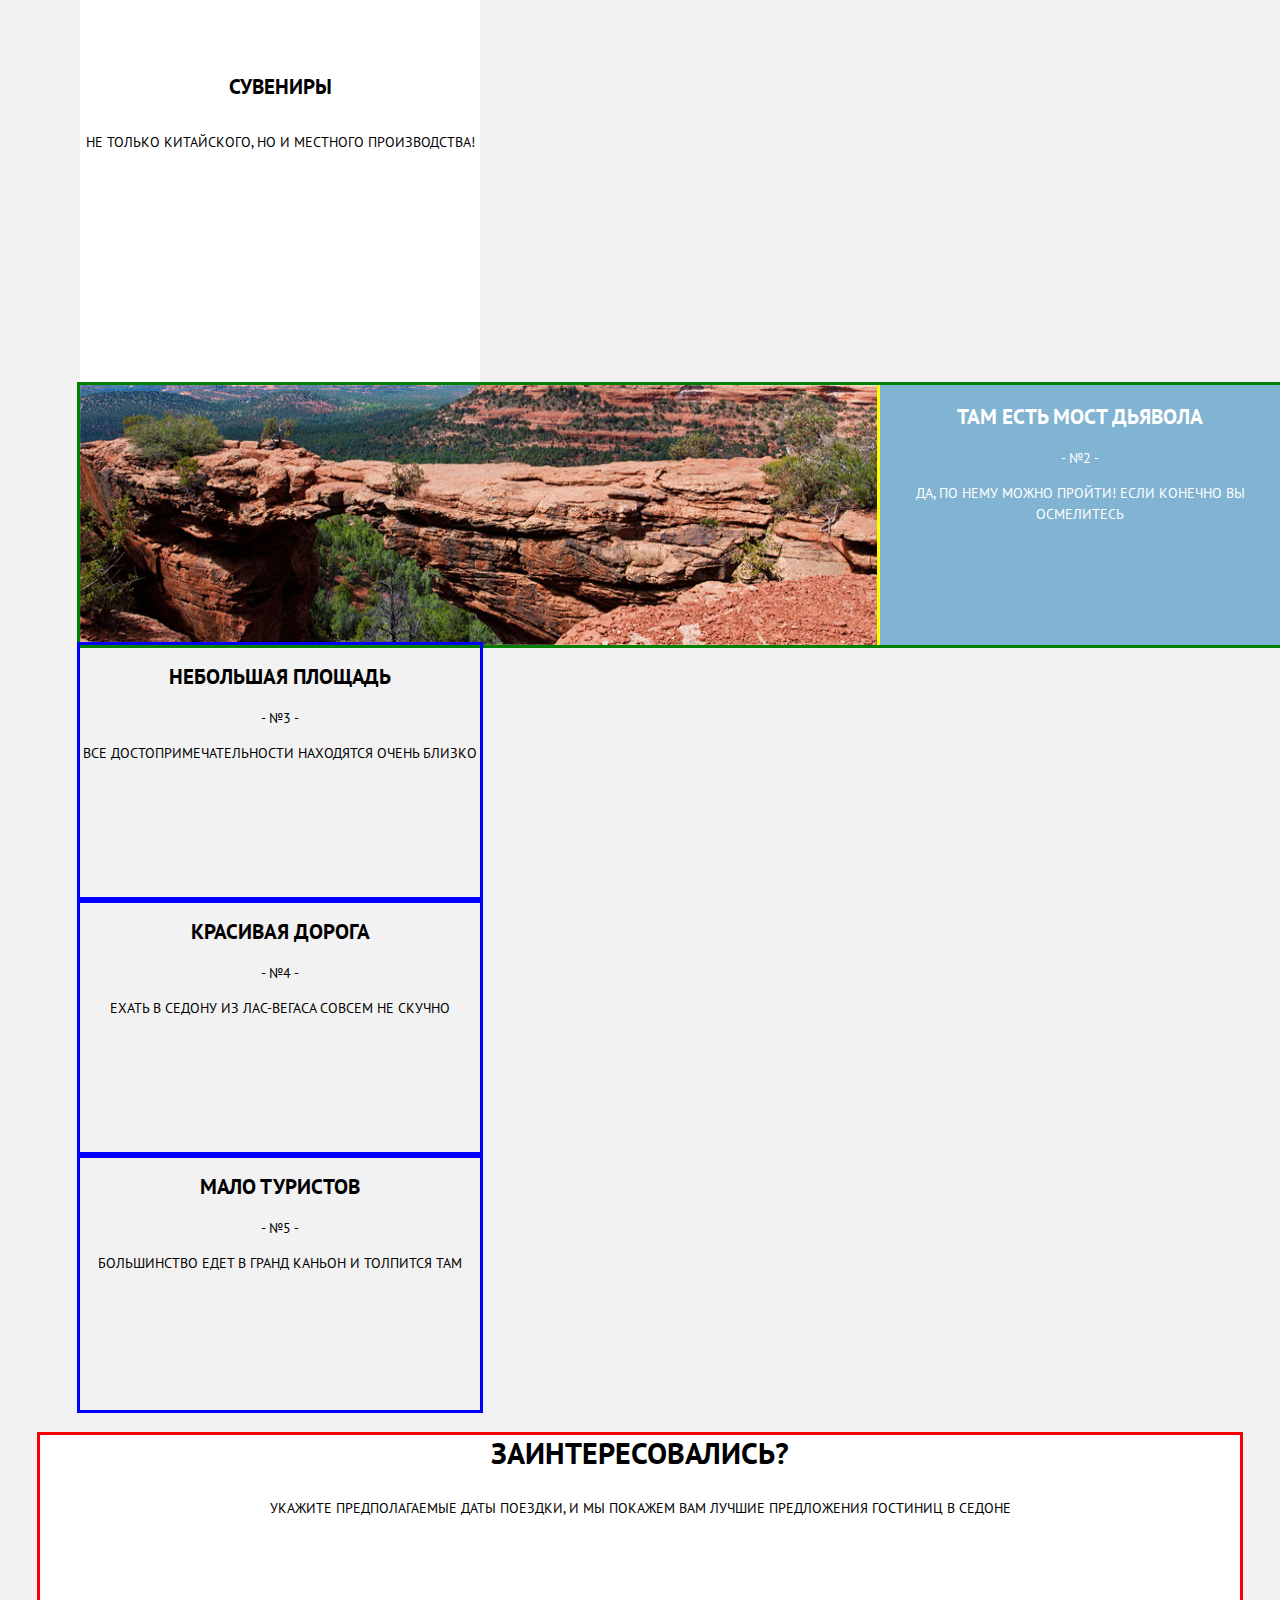
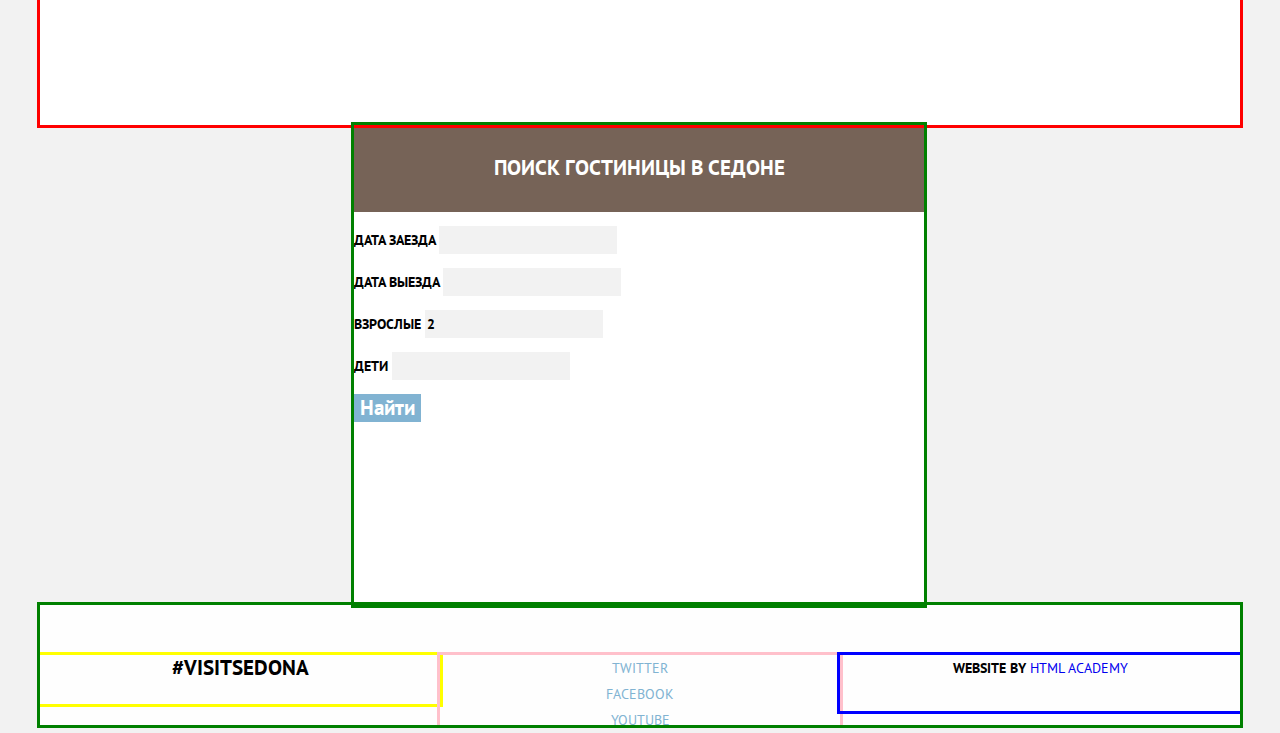
==== commit a3913ac8: "базовая сетка (все сломалось)" ====
--- a/index.html
+++ b/index.html
@@ -101,7 +101,7 @@
 
 
 
-    <section class="center-text">
+    <section class="interest">
       <h2 class="interest-h1">Заинтересовались?</h2>
       <p class="interest-text">Укажите предполагаемые даты поездки,  и мы покажем вам лучшие предложения гостиниц в Седоне</p>
       <!-- <img src="img/map.jpg" width="1200" height="474" alt="Карта"> -->
--- a/css/style.css
+++ b/css/style.css
@@ -405,9 +405,7 @@
  	transform: 50%;
  }
  	
- 
-
- 
+  
 .background-image {
 	width: 100%;
 	margin-bottom: 60px;
@@ -428,8 +426,8 @@
 	padding: 0px;
 	margin: 0px;
 	display: flex;
-	flex-wrap: wrap;
-}
+	flex-wrap: nowrap;
+	}
 
 .reason-item-blue-1 {
 	display: flex;
@@ -466,8 +464,8 @@
 	width: 400px; 
 	height: 330px;
 	flex-direction: column;
-	outline: solid 3px blue; 
-}
+}
+
 
 
 .reason-item-blue-2 {
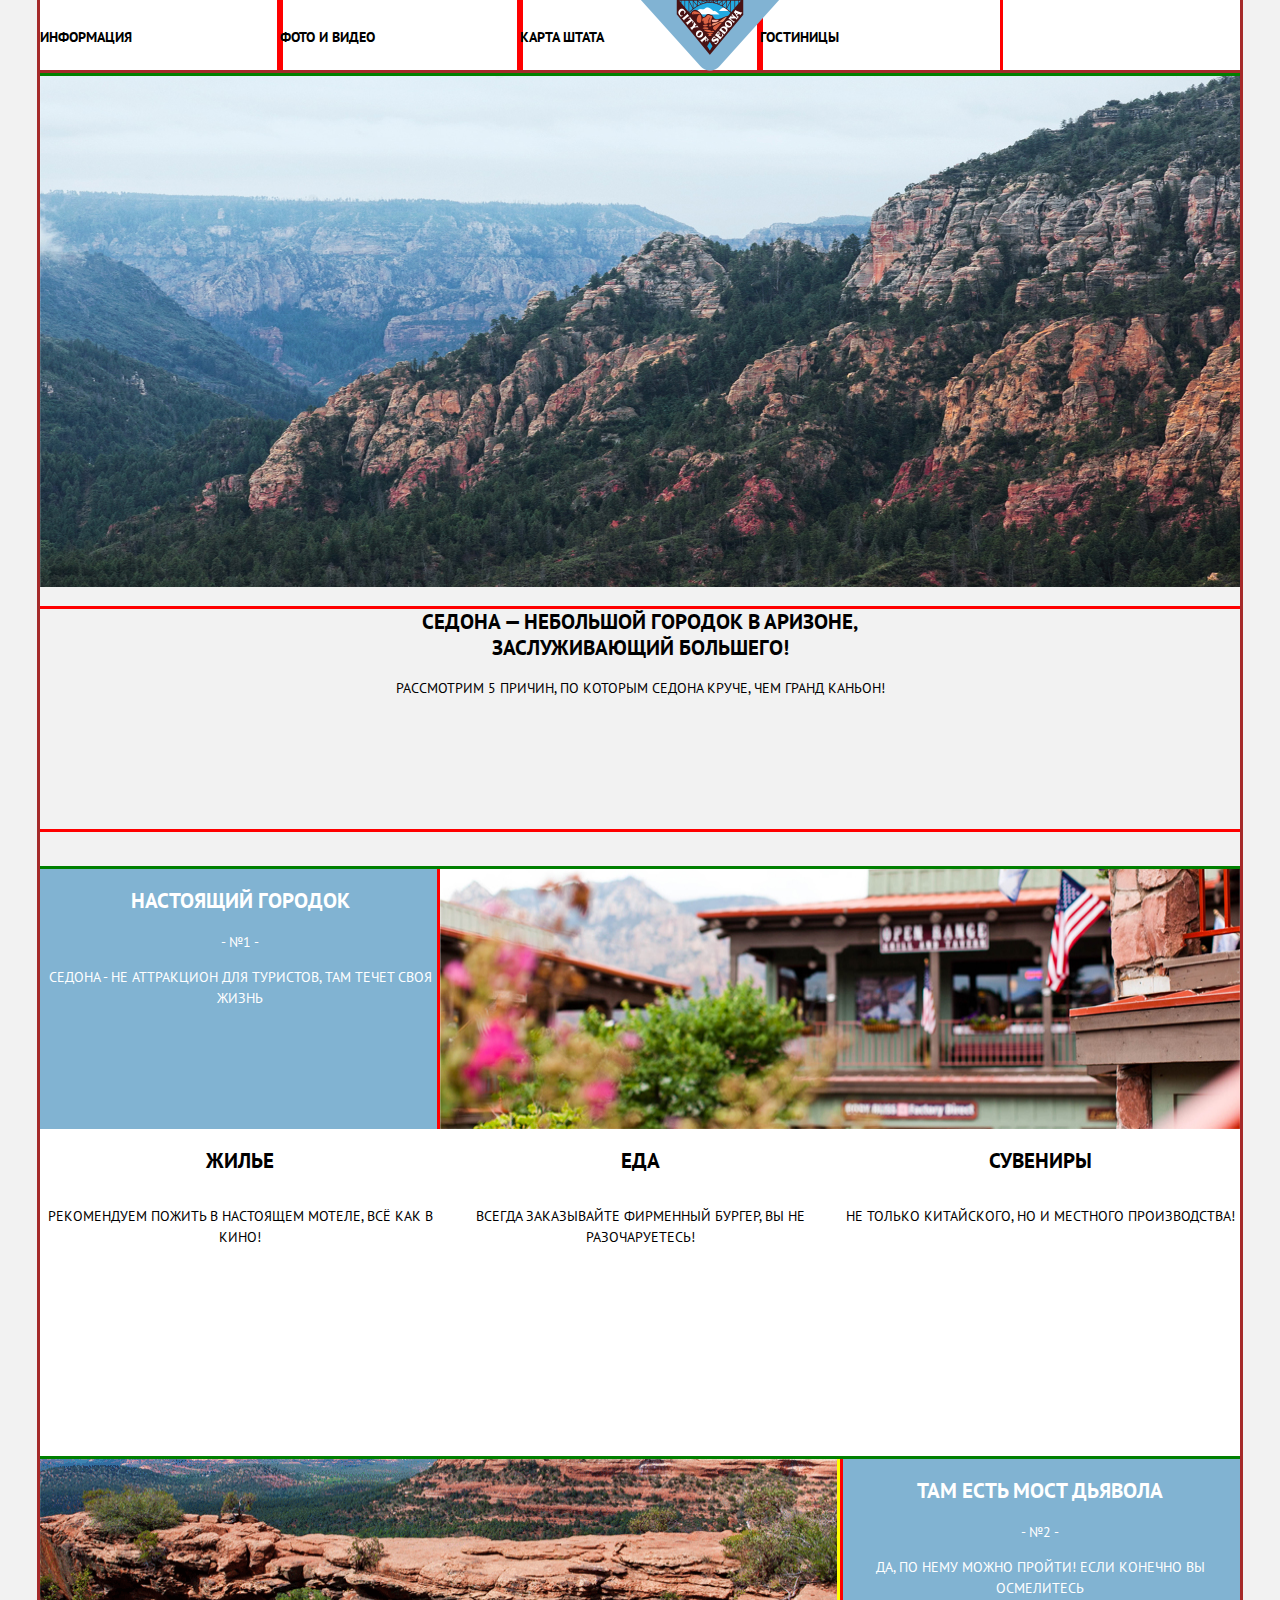
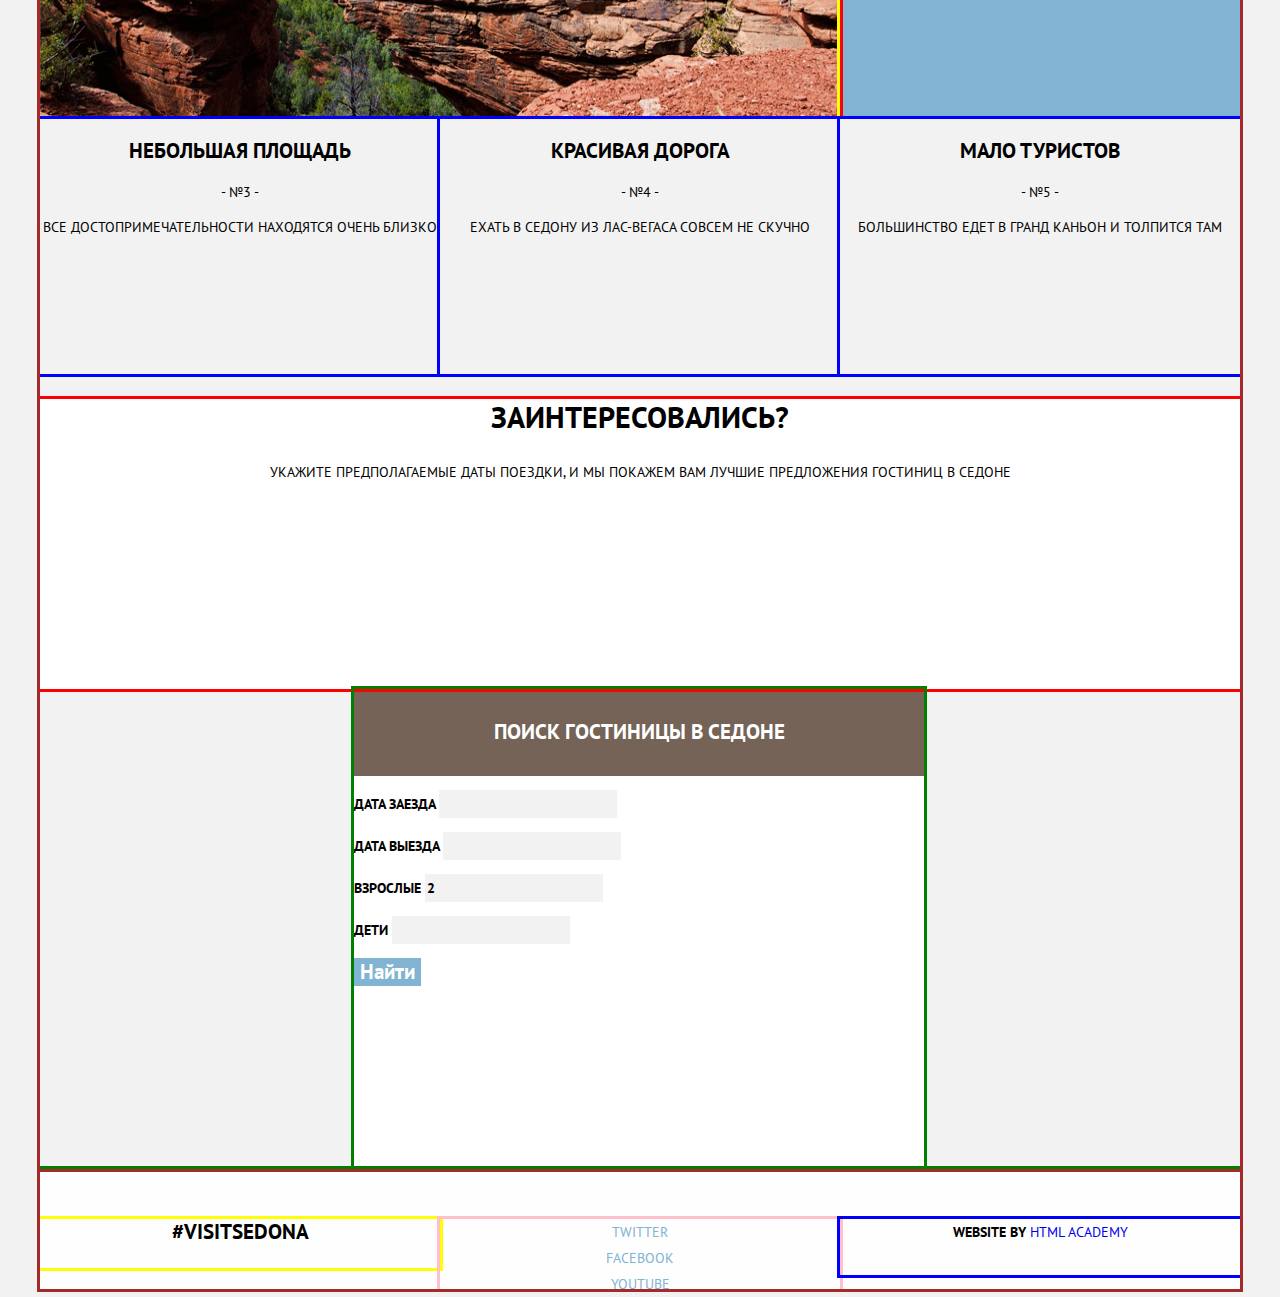
==== commit 8e550a9b: "Базовая сетка" ====
--- a/index.html
+++ b/index.html
@@ -10,48 +10,39 @@
 <body>
 
   <div class="container">
-  <header class="main-header">
-    <nav class="main-navigation">
-      <a class="main-navigation-logo">
-        <img src="img/logo.png" width="140" height="71" alt="Логотип City of Sedona">
-      </a>        
-      <ul class="site-navigation">
-        <li><a href="info.html">Информация</a></li>
-        <li><a href="gallery.html">Фото и видео</a></li>
-        <li><a href="state-map.html">Карта Штата</a></li>
-        <li><a href="catalog.html">Гостиницы</a></li>
-      </ul>
-    </nav>
-  </header>
-  <main class="container">
-    <div class= "background-image"><img src="img/background-photo.jpg" width="1200" height="514" alt="Sedona">
-    </div>
-    <div class="center-text">
-    <h1>Седона — небольшой городок в Аризоне, заслуживающий большего!</h1>
-          <h2 class="visually-hidden">Причины поехать в Седону</h2>
-      <p class="reasons-text">Рассмотрим 5 причин, по которым Седона круче, чем гранд каньон!</p>
-    </div>
-            
-
-     <section class="reasons">
-            <ul class="reasons-list">
-             
-
-
-             <li class="reason-item-blue-1">
-              <div class="reason-item-blue-1-text">
-              <h3>Настоящий городок</h3>
-              <span>- №1 -</span>
-              <p>Седона - не аттракцион для туристов, там течет своя жизнь</p>
-            </div>
-            <div class="reason-item-blue-2-img">
-              <img src="img/layer-10.jpg" width="800" height="260" alt="Настоящий городок">
-            </div>
-            </li>
-
-
-
-        
+    <header class="main-header">
+      <nav class="main-navigation">
+        <a class="main-navigation-logo">
+          <img src="img/logo.png" width="140" height="71" alt="Логотип City of Sedona">
+        </a>        
+        <ul class="site-navigation">
+          <li><a href="info.html">Информация</a></li>
+          <li><a href="gallery.html">Фото и видео</a></li>
+          <li><a href="state-map.html">Карта Штата</a></li>
+          <li><a href="catalog.html">Гостиницы</a></li>
+        </ul>
+      </nav>
+    </header>
+    <main class="container">
+      <div class= "background-image"><img src="img/background-photo.jpg" width="1200" height="514" alt="Sedona">
+      </div>
+      <div class="center-text">
+        <h1>Седона — небольшой городок в Аризоне,<br>заслуживающий большего!</h1>
+        <h2 class="visually-hidden">Причины поехать в Седону</h2>
+        <p class="reasons-text">Рассмотрим 5 причин, по которым Седона круче, чем гранд каньон!</p>
+      </div>
+      <section class="reasons">
+        <ul class="reasons-list">
+         <li class="reason-item-blue">
+          <div class="reason-item-blue-text">
+            <h3>Настоящий городок</h3>
+            <span>- №1 -</span>
+            <p>Седона - не аттракцион для туристов, там течет своя жизнь</p>
+          </div>
+          <div class="reason-item-blue-img">
+            <img src="img/layer-10.jpg" width="800" height="260" alt="Настоящий городок">
+          </div>
+        </li>
         <li class="reason-item-white">
           <h3>Жилье</h3>
           <p>Рекомендуем пожить в настоящем мотеле, всё как в кино!</p>
@@ -64,97 +55,82 @@
           <h3>Сувениры</h3>
           <p>Не только китайского, но и местного производства!</p>
         </li>
-        
-
-
-        <li class="reason-item-blue-2">
-          <div class="reason-item-blue-2-text">
-          <h3>Там есть мост дьявола</h3>
-          <span>- №2 - </span>
-          <p>Да, по нему можно пройти! Если конечно вы осмелитесь</p>
-        </div>
-        <div class="reason-item-blue-2-img">
-          <img src="img/layer-5.jpg" width="800" height="260" alt="Мост дьявола">
-        </div>
-        </li>
-
-
-
-        <li class="reason-item-grey">
-          <h3>Небольшая площадь</h3>
-          <span>- №3 -</span>
-          <p>Все достопримечательности находятся очень близко</p>
-        </li>
-        <li class="reason-item-grey">
-          <h3>Красивая дорога</h3>
-          <span>- №4 - </span>
-          <p>Ехать в Седону из Лас-Вегаса совсем не скучно</p>
-        </li>
-        <li class="reason-item-grey">
-          <h3>Мало туристов</h3>
-          <span>- №5 - </span>
-          <p>Большинство едет в Гранд Каньон и толпится там</p>
-        </li>   
-      </ul>    
-     </section>
-
-
-
-
-    <section class="interest">
-      <h2 class="interest-h1">Заинтересовались?</h2>
-      <p class="interest-text">Укажите предполагаемые даты поездки,  и мы покажем вам лучшие предложения гостиниц в Седоне</p>
-      <!-- <img src="img/map.jpg" width="1200" height="474" alt="Карта"> -->
-    </section>
-
-
-    <section class="form">
-      <button class="button-search" type="submit">Поиск гостиницы в Седоне</button>
-
-      <div class="form-fields">
+        <li class="reason-item-blue second">
+          <div class="reason-item-blue-text">
+            <h3>Там есть мост дьявола</h3>
+            <span>- №2 - </span>
+            <p>Да, по нему можно пройти! Если конечно вы осмелитесь</p>
+          </div>
+          <div class="reason-item-blue-img">
+           <img src="img/layer-5.jpg" width="800" height="260" alt="Мост дьявола">
+         </div>
+       </li>
+       <li class="reason-item-grey">
+        <h3>Небольшая площадь</h3>
+        <span>- №3 -</span>
+        <p>Все достопримечательности находятся очень близко</p>
+      </li>
+      <li class="reason-item-grey">
+        <h3>Красивая дорога</h3>
+        <span>- №4 - </span>
+        <p>Ехать в Седону из Лас-Вегаса совсем не скучно</p>
+      </li>
+      <li class="reason-item-grey">
+        <h3>Мало туристов</h3>
+        <span>- №5 - </span>
+        <p>Большинство едет в Гранд Каньон и толпится там</p>
+      </li>   
+    </ul>    
+  </section>
+  <section class="interest">
+    <h2 class="interest-h1">Заинтересовались?</h2>
+    <p class="interest-text">Укажите предполагаемые даты поездки,  и мы покажем вам лучшие предложения гостиниц в Седоне</p>
+    <!-- <img src="img/map.jpg" width="1200" height="474" alt="Карта"> -->
+  </section>
+  <section class="form">
+    <button class="button-search" type="submit">Поиск гостиницы в Седоне</button>
+    <div class="form-fields">
       <form class="user" method="get"
-          action="https://echo.htmlacademy.ru">
-        <p class="form-field">
+      action="https://echo.htmlacademy.ru">
+      <p class="form-field">
         <label for="date-arrival">Дата заезда</label>
         <input class="date-arrival" id="date-arrival" type="text"
-               name="date-arrival">
+        name="date-arrival">
       </p>
       <p class="form-field">
         <label for="date-depature">Дата выезда</label>
         <input class="date-depature" id="date-depature" type="text"
-               name="date-depature">
+        name="date-depature">
       </p>
-       <p class="form-field">
+      <p class="form-field">
         <label for="amount-adults">Взрослые</label>
         <input class="amount-adults" id="amount-adults" type="number" min="0" value="2"
-               name="amount-adults">
+        name="amount-adults">
       </p class="form-field">
-       <p>
+      <p>
         <label for="amount-children">Дети</label>
         <input class="amount-children" id="amount-children" type="number" min="0"
-               name="amount-children">
+        name="amount-children">
       </p>      
       <button type="submit">Найти</button>
     </form>  
-    </div> 
-    </section>
-  </main>
-
-
-  <footer class="main-footer">
-    <p class="footer-text">#VISITSEDONA</p>
-    <div class="footer-social">
-      <ul>
-        <li><a class="social-button" href="#">Twitter</a></li>
-        <li><a class="social-button" href="#">Facebook</a></li>
-        <li><a class="social-button" href="#">Youtube</a></li>
-      </ul>
-    </div>
-    <p class="footer-copyright">
-      <b>Website by</b> 
-      <a class="button" href="https://htmlacademy.ru">HTML Academy</a>
-    </p>
-  </footer>
+  </div> 
+</section>
+</main>
+<footer class="main-footer">
+  <p class="footer-text">#VISITSEDONA</p>
+  <div class="footer-social">
+    <ul>
+      <li><a class="social-button" href="#">Twitter</a></li>
+      <li><a class="social-button" href="#">Facebook</a></li>
+      <li><a class="social-button" href="#">Youtube</a></li>
+    </ul>
+  </div>
+  <p class="footer-copyright">
+    <b>Website by</b> 
+    <a class="button" href="https://htmlacademy.ru">HTML Academy</a>
+  </p>
+</footer>
 </div>
 </body>
 </html>
--- a/css/style.css
+++ b/css/style.css
@@ -41,6 +41,8 @@
 
 .reasons-list {
   list-style: none;
+  display: flex;
+  flex-wrap: wrap;
 }
 
 .container h1 {
@@ -70,8 +72,7 @@
 }
 
 
-.reason-item-blue-1-text,
-.reason-item-blue-2-text {
+.reason-item-blue {
 	background-color: #81b3d2;
 	color: #ffffff;
 	font-size: 14px;
@@ -79,8 +80,8 @@
 	text-align: center;
 }
 
-.reason-item-blue-1-text h3,
-.reason-item-blue-2-text h3 {
+
+.reason-item-blue-text h3 {
 	font-size: 21px;
 	line-height: 21px;
 	font-weight: bold;
@@ -372,6 +373,7 @@
 	width: 1200px;
 	margin-left: auto;
 	margin-right: auto;
+	outline: solid 3px brown;
  }
 	
 
@@ -381,17 +383,21 @@
 	display: flex;
 	height: 73px;
 	outline: solid 3px green;
-	/*flex-grow: 1;*/
-	flex-direction: column;
+}
+
+.site-navigation {
+	display: flex;
+	padding: 0px;
+	margin: 0px;
 }
 
 .site-navigation li {
-	display: flex;	
-	width: 400px
-	padding: 0px;
+	display: flex;
 	margin: 0px;
 	list-style: none;
 	outline: solid 3px red;
+	width: 240px;
+	align-items: center;
 }
 
 
@@ -408,35 +414,43 @@
   
 .background-image {
 	width: 100%;
-	margin-bottom: 60px;
-}
-
-
-
-
-
-/*нужно ли для текста "СЕДОНА — НЕБОЛЬШОЙ ГОРОДОК В АРИЗОНЕ, ЗАСЛУЖИВАЮЩИЙ БОЛЬШЕГО!
-ПРИЧИНЫ ПОЕХАТЬ В СЕДОНУ
-РАССМОТРИМ 5 ПРИЧИН, ПО КОТОРЫМ СЕДОНА КРУЧЕ, ЧЕМ ГРАНД КАНЬОН!" отдельная часть сетки?
-
-*/*/
+}
+
+
+.center-text {
+	display: block;
+	height: 220px;
+	outline: solid 3px red;
+	padding: 0px;
+	/*margin-top: 60px;*/
+	margin-bottom: 40px;
+}
+
 
 
 .reasons-list {
 	padding: 0px;
 	margin: 0px;
 	display: flex;
-	flex-wrap: nowrap;
-	}
-
-.reason-item-blue-1 {
+	flex-wrap: wrap;
+	list-style: none;
+}
+
+.reason-item-blue {
 	display: flex;
 	height: 260px;
 	outline: solid 3px green;
-}
-
-
-.reason-item-blue-1-text {
+	list-style: none;
+	margin: 0px;
+}
+
+.reason-item-blue.second {
+	display: flex;
+	flex-direction: row-reverse;
+}
+
+
+.reason-item-blue-text {
 	display: flex;
 	width: 400px;
 	height: 260px;
@@ -446,7 +460,7 @@
 }
 
 
-.reason-item-blue-1-img {
+.reason-item-blue-img {
 	display: flex;
 	width: 800px
 	height: 260px;
@@ -455,8 +469,6 @@
 }
 
 
-
-
 .reason-item-white {
 	margin: 0px;
 	padding: 0px;
@@ -465,38 +477,6 @@
 	height: 330px;
 	flex-direction: column;
 }
-
-
-
-.reason-item-blue-2 {
-	display: flex;
-	width: 1200px;
-	height: 260px;
-	outline: solid 3px green;
-}
-
-
-.reason-item-blue-2-text {
-	display: flex;
-	width: 400px;
-	height: 260px;
-	outline: solid 3px yellow;
-	flex-direction: column;
-}
-
-
-
-.reason-item-blue-2-img {
-	display: flex;
-	width: 800px
-	height: 260px;
-	outline: solid 3px red; 
-	flex-wrap: nowrap;
-	order: -1;
-}
-
-/*убрать item-blue-1-2, сделать модификатор для порядка расположения блоков во втором*/
-
 
 
 .reason-item-grey {
@@ -515,6 +495,7 @@
 	width: 1200px;
 	height: 290px;
 	outline: solid 3px red;
+	padding: 0px;
 }
 
 .form {
@@ -547,10 +528,8 @@
 
 .footer-text {
 
-	/*margin-left: 132px;*/
 	margin-top: 50px;
 	width: 400px;
-	/*margin-right: 255px;*/
 	outline: solid 3px yellow;
 }
 
@@ -564,9 +543,80 @@
 .footer-copyright {
 	width: 400px;
 	margin-top: 50px;
-	/*margin-right: 100px; */
-	/*почему не срабатывает правый маржин?*/
 	outline: solid 3px blue;
 }
 
-/*блоки в футеры одинаковой ширины и выровнять их по центру*/+
+/*сетка каталога*/
+
+
+.sorting-top {
+	height: 100px;
+	outline: solid 3px red;
+}
+
+.sorting-list {
+	display: flex;
+	padding: 0px;
+	margin: 0px;
+}
+
+.sorting-list li {
+	display: flex;
+	list-style: none;
+	margin: 0px;
+	padding: 0px;
+}
+
+.hotels-list {
+	padding: 0px;
+	margin: 0px;
+	list-style: none;
+}
+.hotels-list-item {
+	display: flex;
+	width: 1056px;
+	height: 152px;
+	outline: solid 3px green;
+	padding: 0px;
+	margin-left: 73px;
+	justify-content: space-between;
+	}
+
+.hotels-list-image {
+	display: flex;
+	outline: solid 3px yellow;
+	width: 140px;
+	height: 152px;
+	margin: 0px;
+	padding: 0px;
+}
+
+.hotels-list-item-data {
+	display: flex;
+	outline: solid 3px pink;
+	flex-grow: 1;
+	height: 152px;
+	
+}
+
+.hotels-list-item-rating {
+	display: flex;
+	outline: solid 3px brown;
+	width: 112px;
+	height: 152px;
+	margin: 0px;
+	padding: 0px;
+}
+
+.hotels-list-item-parametr {
+	list-style: none;
+	padding: 0px;
+	display: flex;
+	flex-direction: row;
+}
+
+
+
+
+
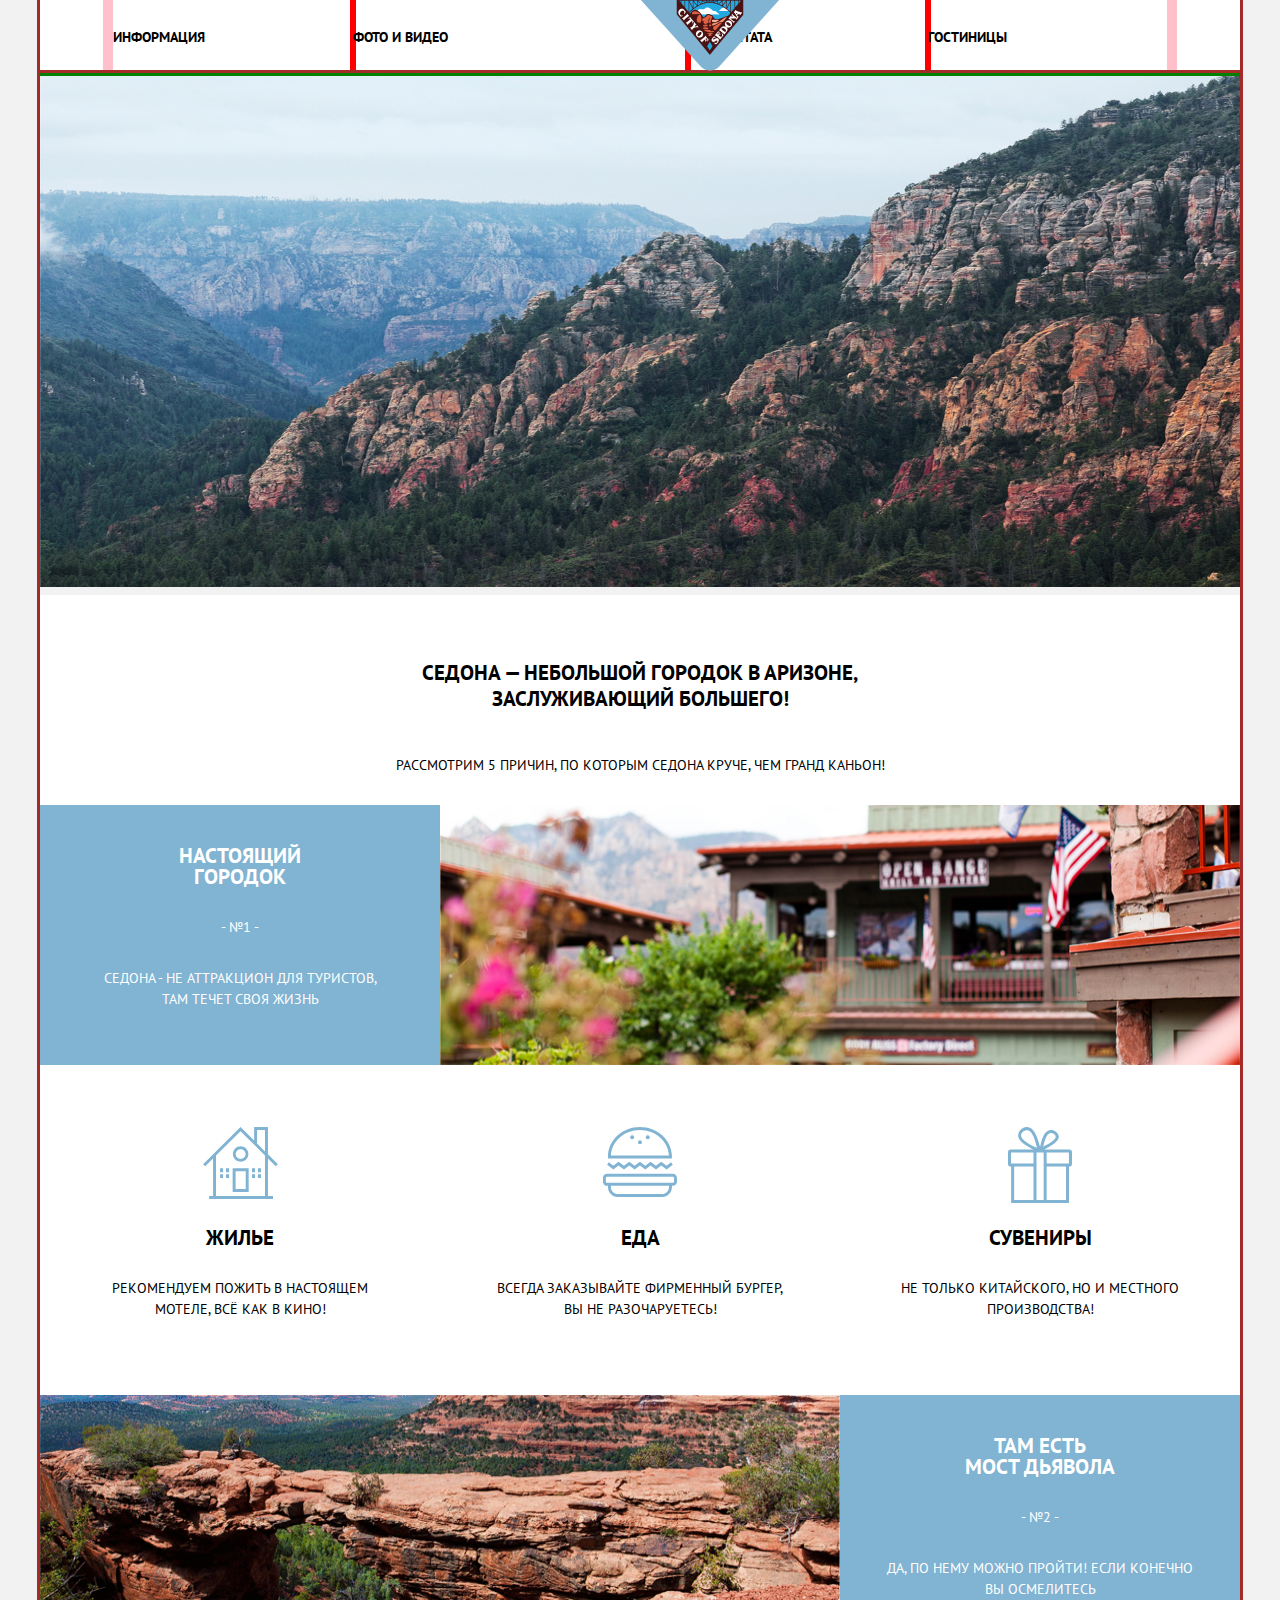
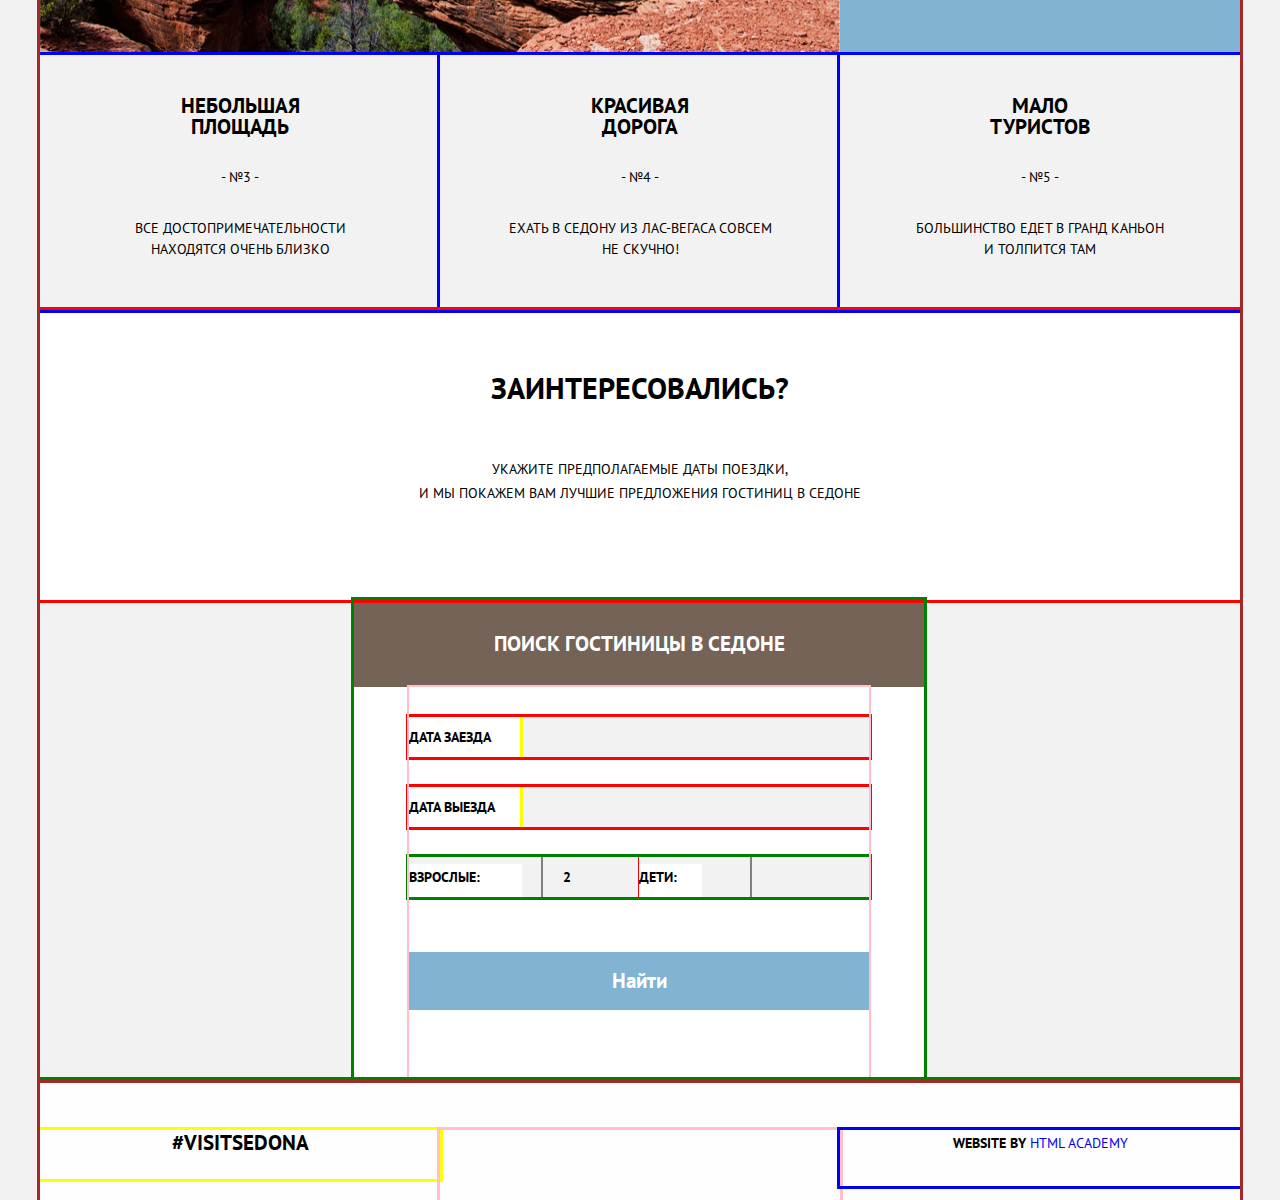
==== commit ffb4bcfb: "Микро-сетки" ====
--- a/index.html
+++ b/index.html
@@ -8,7 +8,6 @@
   <link href="https://fonts.googleapis.com/css?family=PT+Sans&amp;subset=cyrillic" rel="stylesheet">
 </head>
 <body>
-
   <div class="container">
     <header class="main-header">
       <nav class="main-navigation">
@@ -16,10 +15,10 @@
           <img src="img/logo.png" width="140" height="71" alt="Логотип City of Sedona">
         </a>        
         <ul class="site-navigation">
-          <li><a href="info.html">Информация</a></li>
-          <li><a href="gallery.html">Фото и видео</a></li>
-          <li><a href="state-map.html">Карта Штата</a></li>
-          <li><a href="catalog.html">Гостиницы</a></li>
+          <li class="site-navigation-1"><a href="info.html">Информация</a></li>
+          <li class="site-navigation-2"><a href="gallery.html">Фото и видео</a></li>
+          <li class="site-navigation-3"><a href="state-map.html">Карта Штата</a></li>
+          <li class="site-navigation-4"><a href="catalog.html">Гостиницы</a></li>
         </ul>
       </nav>
     </header>
@@ -35,56 +34,65 @@
         <ul class="reasons-list">
          <li class="reason-item-blue">
           <div class="reason-item-blue-text">
-            <h3>Настоящий городок</h3>
+            <h3>Настоящий<br> городок</h3>
             <span>- №1 -</span>
-            <p>Седона - не аттракцион для туристов, там течет своя жизнь</p>
+            <p>Седона - не аттракцион для туристов,<br> там течет своя жизнь</p>
           </div>
           <div class="reason-item-blue-img">
             <img src="img/layer-10.jpg" width="800" height="260" alt="Настоящий городок">
           </div>
         </li>
         <li class="reason-item-white">
+          <div class="reason-item-white-img">
+            <img src="img/icon-1.svg" alt="Жилье">
+          </div>
           <h3>Жилье</h3>
-          <p>Рекомендуем пожить в настоящем мотеле, всё как в кино!</p>
+          <p>Рекомендуем пожить в настоящем<br> мотеле, всё как в кино!</p>
         </li>
         <li class="reason-item-white">
+           <div class="reason-item-white-img" alt="Еда">
+            <img src="img/icon-3.svg">
+          </div>
           <h3>Еда</h3>
-          <p>Всегда заказывайте фирменный бургер, вы не разочаруетесь!</p>
+          <p>Всегда заказывайте фирменный бургер,<br> вы не разочаруетесь!</p>
         </li>
         <li class="reason-item-white">
+           <div class="reason-item-white-img" alt="Сувениры">
+            <img src="img/icon-2.svg">
+          </div>
           <h3>Сувениры</h3>
-          <p>Не только китайского, но и местного производства!</p>
+          <p>Не только китайского, но и местного<br> производства!</p>
         </li>
         <li class="reason-item-blue second">
           <div class="reason-item-blue-text">
-            <h3>Там есть мост дьявола</h3>
+            <h3>Там есть<br> мост дьявола</h3>
             <span>- №2 - </span>
-            <p>Да, по нему можно пройти! Если конечно вы осмелитесь</p>
+            <p>Да, по нему можно пройти! Если конечно<br> вы осмелитесь</p>
           </div>
           <div class="reason-item-blue-img">
            <img src="img/layer-5.jpg" width="800" height="260" alt="Мост дьявола">
          </div>
        </li>
        <li class="reason-item-grey">
-        <h3>Небольшая площадь</h3>
+        <h3>Небольшая<br> площадь</h3>
         <span>- №3 -</span>
-        <p>Все достопримечательности находятся очень близко</p>
+        <p>Все достопримечательности<br> находятся очень близко</p>
       </li>
       <li class="reason-item-grey">
-        <h3>Красивая дорога</h3>
+        <h3>Красивая<br> дорога</h3>
         <span>- №4 - </span>
-        <p>Ехать в Седону из Лас-Вегаса совсем не скучно</p>
+        <p>Ехать в Седону из Лас-Вегаса совсем<br> не скучно!</p>
       </li>
       <li class="reason-item-grey">
-        <h3>Мало туристов</h3>
+        <h3>Мало<br> туристов</h3>
         <span>- №5 - </span>
-        <p>Большинство едет в Гранд Каньон и толпится там</p>
+        <p>Большинство едет в Гранд Каньон<br> и толпится там</p>
       </li>   
     </ul>    
   </section>
   <section class="interest">
-    <h2 class="interest-h1">Заинтересовались?</h2>
-    <p class="interest-text">Укажите предполагаемые даты поездки,  и мы покажем вам лучшие предложения гостиниц в Седоне</p>
+    <h2>Заинтересовались?</h2>
+    <p class="interest-text">Укажите предполагаемые даты поездки,<br>  и мы покажем вам лучшие предложения гостиниц в Седоне</p>
     <!-- <img src="img/map.jpg" width="1200" height="474" alt="Карта"> -->
   </section>
   <section class="form">
@@ -102,17 +110,19 @@
         <input class="date-depature" id="date-depature" type="text"
         name="date-depature">
       </p>
-      <p class="form-field">
-        <label for="amount-adults">Взрослые</label>
+      <div class="form-field-ammount">
+      <p class="form-field amount-adults">
+        <label for="amount-adults">Взрослые:</label>
         <input class="amount-adults" id="amount-adults" type="number" min="0" value="2"
         name="amount-adults">
       </p class="form-field">
-      <p>
-        <label for="amount-children">Дети</label>
+      <p class="form-field amount-children">
+        <label for="amount-adults">Дети:</label>
         <input class="amount-children" id="amount-children" type="number" min="0"
         name="amount-children">
       </p>      
-      <button type="submit">Найти</button>
+    </div>
+      <button class="button" type="submit">Найти</button>
     </form>  
   </div> 
 </section>
@@ -121,9 +131,9 @@
   <p class="footer-text">#VISITSEDONA</p>
   <div class="footer-social">
     <ul>
-      <li><a class="social-button" href="#">Twitter</a></li>
-      <li><a class="social-button" href="#">Facebook</a></li>
-      <li><a class="social-button" href="#">Youtube</a></li>
+      <li><a class="social-button" href="#"><span class="visually-hidden">Twitter</span></a></li>
+      <li><a class="social-button" href="#"><span class="visually-hidden">Facebook</span></a></li>
+      <li><a class="social-button" href="#"><span class="visually-hidden">Youtube</span></a></li>
     </ul>
   </div>
   <p class="footer-copyright">
--- a/css/style.css
+++ b/css/style.css
@@ -1,18 +1,18 @@
 body {
-margin: 0;
-padding: 0;
-
-font-family: "PT Sans", Arial, sans-serif;
-font-size: 14px;
-line-height: 26px;
-color: #000000;
-text-transform: uppercase;
-
- background-color: #f2f2f2;
+	margin: 0;
+	padding: 0;
+
+	font-family: "PT Sans", Arial, sans-serif;
+	font-size: 14px;
+	line-height: 26px;
+	color: #000000;
+	text-transform: uppercase;
+
+	background-color: #f2f2f2;
 }
 
 a {
-  text-decoration: none;
+	text-decoration: none;
 }
 
 .main-navigation {
@@ -28,7 +28,7 @@
 }
 
 .site-navigation a {
-  color: #000000;
+	color: #000000;
 }
 
 .site-navigation a:hover {
@@ -40,9 +40,9 @@
 }
 
 .reasons-list {
-  list-style: none;
-  display: flex;
-  flex-wrap: wrap;
+	list-style: none;
+	display: flex;
+	flex-wrap: wrap;
 }
 
 .container h1 {
@@ -55,20 +55,24 @@
 
 .visually-hidden {
 	position: absolute;
-    width: 1px;
-    height: 1px;
-    margin: -1px;
-    border: 0;
-    padding: 0;
-    white-space: nowrap;
-    -webkit-clip-path: inset(100%);
-    clip-path: inset(100%);
-    clip: rect(0 0 0 0);
-    overflow: hidden
+	width: 1px;
+	height: 1px;
+	margin: -1px;
+	border: 0;
+	padding: 0;
+	white-space: nowrap;
+	-webkit-clip-path: inset(100%);
+	clip-path: inset(100%);
+	clip: rect(0 0 0 0);
+	overflow: hidden
 }
 
 .reasons-text {
 	text-align: center;
+}
+
+.center-text {
+	
 }
 
 
@@ -119,7 +123,7 @@
 .interest {
 	background-color: #ffffff;
 }
-.interest-h1 {
+.interest h2 {
 	font-size: 30px;
 	text-align: center;
 	line-height: 36px;
@@ -181,8 +185,9 @@
 	background-color: #ffffff;
 	border-color: #ebebeb;
 	border: 2px #ebebeb;
-
-}
+}
+
+
 /*не получилось поменять цвет рамки при focus */
 
 button {
@@ -216,21 +221,21 @@
 }
 
 .footer-social {
-  text-align: center;
+	text-align: center;
 }
 
 .footer-social ul {
-  list-style: none;
-  padding: 0;
-  margin: 0;
+	list-style: none;
+	padding: 0;
+	margin: 0;
 }
 
 .social-button {
-  color: #81b3d2;
+	color: #81b3d2;
 }
 
 .footer-copyright {
-  text-align: center;
+	text-align: center;
 }
 
 .footer-copyright .button:hover {
@@ -267,7 +272,7 @@
 	font-size: 12px;
 	line-height: 18px;
 	color: #f0f0f0;
-	}
+}
 
 .sorting-list:hover {
 	color:#81b3d2;
@@ -374,8 +379,7 @@
 	margin-left: auto;
 	margin-right: auto;
 	outline: solid 3px brown;
- }
-	
+}
 
 .main-navigation {
 	margin: 0px;
@@ -383,12 +387,17 @@
 	display: flex;
 	height: 73px;
 	outline: solid 3px green;
+	
 }
 
 .site-navigation {
 	display: flex;
 	padding: 0px;
 	margin: 0px;
+	outline: solid 10px pink;
+	width: 1054px;
+	margin-left: 73px;
+	margin-right: 73px; 
 }
 
 .site-navigation li {
@@ -401,17 +410,32 @@
 }
 
 
+.site-navigation-1 {
+	text-align: left;
+}
+
+.site-navigation-2 {
+	padding-right: 96px;
+	text-align: left;
+}
+
+.site-navigation-4, 
+.site-navigation-3 {
+	text-align: right;
+}
+
+
 .main-navigation-logo {
 	display: block;
 	width: 144px;
- 	height: 73px;
- 	list-style: none;
- 	position: absolute;
- 	left: 50%;
- 	transform: 50%;
- }
- 	
-  
+	height: 73px;
+	list-style: none;
+	position: absolute;
+	left: 50%;
+	transform: 50%;
+}
+
+
 .background-image {
 	width: 100%;
 }
@@ -419,13 +443,26 @@
 
 .center-text {
 	display: block;
-	height: 220px;
-	outline: solid 3px red;
-	padding: 0px;
-	/*margin-top: 60px;*/
-	margin-bottom: 40px;
-}
-
+	background-color: #ffffff;
+	height: 210px;
+	margin: 0px;
+	padding: 0px;
+}
+
+.center-text h1 {
+	display: block;
+
+	padding-top: 65px;
+	padding-bottom: 40px;
+	margin: 0px;
+}
+
+.reasons-text {
+	display: block;
+	margin: 0px;
+	margin-bottom: 50px;
+	/*почему марджн заезжает на следующий блок?*/
+}
 
 
 .reasons-list {
@@ -439,7 +476,6 @@
 .reason-item-blue {
 	display: flex;
 	height: 260px;
-	outline: solid 3px green;
 	list-style: none;
 	margin: 0px;
 }
@@ -454,20 +490,35 @@
 	display: flex;
 	width: 400px;
 	height: 260px;
-	outline: solid 3px yellow;
 	flex-direction: column;
 	order: -1;
 }
 
+.reason-item-grey h3,
+.reason-item-blue-text h3 {
+	display: block;
+	margin-top: 40px;
+	margin-bottom: 30px;
+}
+
+.reason-item-grey span,
+.reason-item-blue-text span {
+	display: block;
+}
+
+.reason-item-grey p,
+.reason-item-blue-text p {
+	display: block;
+	margin-top: 30px;
+}
+
 
 .reason-item-blue-img {
 	display: flex;
 	width: 800px
 	height: 260px;
-	outline: solid 3px red; 
 	flex-wrap: nowrap;
 }
-
 
 .reason-item-white {
 	margin: 0px;
@@ -478,6 +529,27 @@
 	flex-direction: column;
 }
 
+.reason-item-white-img {
+	display: block;
+	width: 80px;
+	height: 70px;
+	/*нужно ли задавать размеры свг?*/
+	margin-left: auto;
+  	margin-right: auto;
+  	margin-top: 62px;
+}
+
+.reason-item-white h3 {
+	display: block;
+	margin-top: 30px;
+	margin-bottom: 30px;
+}
+
+.reason-item-white p {
+	display: block;
+	margin: auto;
+	margin-bottom: 87px;
+}
 
 .reason-item-grey {
 	margin: 0px;
@@ -489,14 +561,28 @@
 	outline: solid 3px blue; 
 }
 
-
 .interest {
 	display: block;
 	width: 1200px;
 	height: 290px;
 	outline: solid 3px red;
 	padding: 0px;
-}
+	margin: 0px;
+}
+
+.interest h2 {
+	display: block;
+	margin: auto;
+	padding-top: 60px;
+	padding-bottom: 37px;
+}
+
+/*.interest-text {
+	нужно ли этот кусочек оборачивать в отдельный блок и задавать для него падинги?
+}*/
+
+
+/*как правильно подвинуть форму? она лежит поверх карты и белого фона? должна быть размещена относительно текста interest? */
 
 .form {
 	display: flex;
@@ -505,18 +591,107 @@
 	flex-direction: column;
 	margin-left: 314px;
 	outline: solid 3px green;
+	flex-wrap: wrap;
 }
 
 .button-search {
 	display: block;
 	height: 87px;
-}
+	width: 100%;
+}
+
 
 .form-fields {
 	display: flex;
 	height: 393px;
 	flex-direction: column;
-}
+	flex-wrap: wrap;
+	margin-left: auto;
+	margin-right: auto;
+	outline: solid 2px pink;
+	/*margin-top: 55px;*/
+	/*когда пытаюсь оттолкнуть весь блок от верхнего элемента - все едет */
+}
+
+.form-field {
+	width: 460px;
+	outline: solid 3px red;
+	display: flex;
+	justify-content: space-between;
+	margin: 0px;
+	margin-top: 30px;
+	margin-bottom: 30px;
+
+}
+
+input {
+	box-sizing: border-box;
+	width: 346px;
+	padding-top: 7px;
+  	padding-left: 20px;
+  	padding-bottom: 7px;
+  	outline: solid 3px yellow;	
+
+}
+
+label {
+	margin-right: 21px;
+	background-color: #ffffff;
+	margin-top: 7px;
+}
+
+
+.form-field-ammount {
+	display: flex;
+	outline: solid 3px green;
+	flex-wrap: wrap;
+	background-color: #ffffff;
+}
+
+/*в label дети окрашивается часть пространства в серый цвет*/
+
+
+.form-field.amount-children,
+.form-field.amount-adults {
+	width: 230px;
+	outline: solid 1px red;
+	display: flex;
+	justify-content: space-between;
+	margin: 0px;
+}
+
+.amount-children input,
+.amount-adults input {
+	display: block;
+	width: 117px;
+	outline: solid 2px grey;
+}
+
+.amount-adults label {
+	padding-right: 42px;
+}
+
+.amount-children label {
+	padding-right: 25px;
+	margin: 0px;
+	margin-top: 7px;
+}
+
+.form .button {
+	display: block;
+	width: 100%;
+	margin-top: 55px;
+	height: 58px;
+	/*сломался текст*/
+}
+
+
+
+
+
+
+
+
 
 .main-footer {
 	padding: 0px;
@@ -547,6 +722,8 @@
 }
 
 
+/*иконки = белые вставлются на изменяющийся фон. для третьего состояния меняетсчя прорзачность иконки. вставить как фон для блока*/
+
 /*сетка каталога*/
 
 
@@ -581,7 +758,7 @@
 	padding: 0px;
 	margin-left: 73px;
 	justify-content: space-between;
-	}
+}
 
 .hotels-list-image {
 	display: flex;
@@ -597,7 +774,7 @@
 	outline: solid 3px pink;
 	flex-grow: 1;
 	height: 152px;
-	
+
 }
 
 .hotels-list-item-rating {
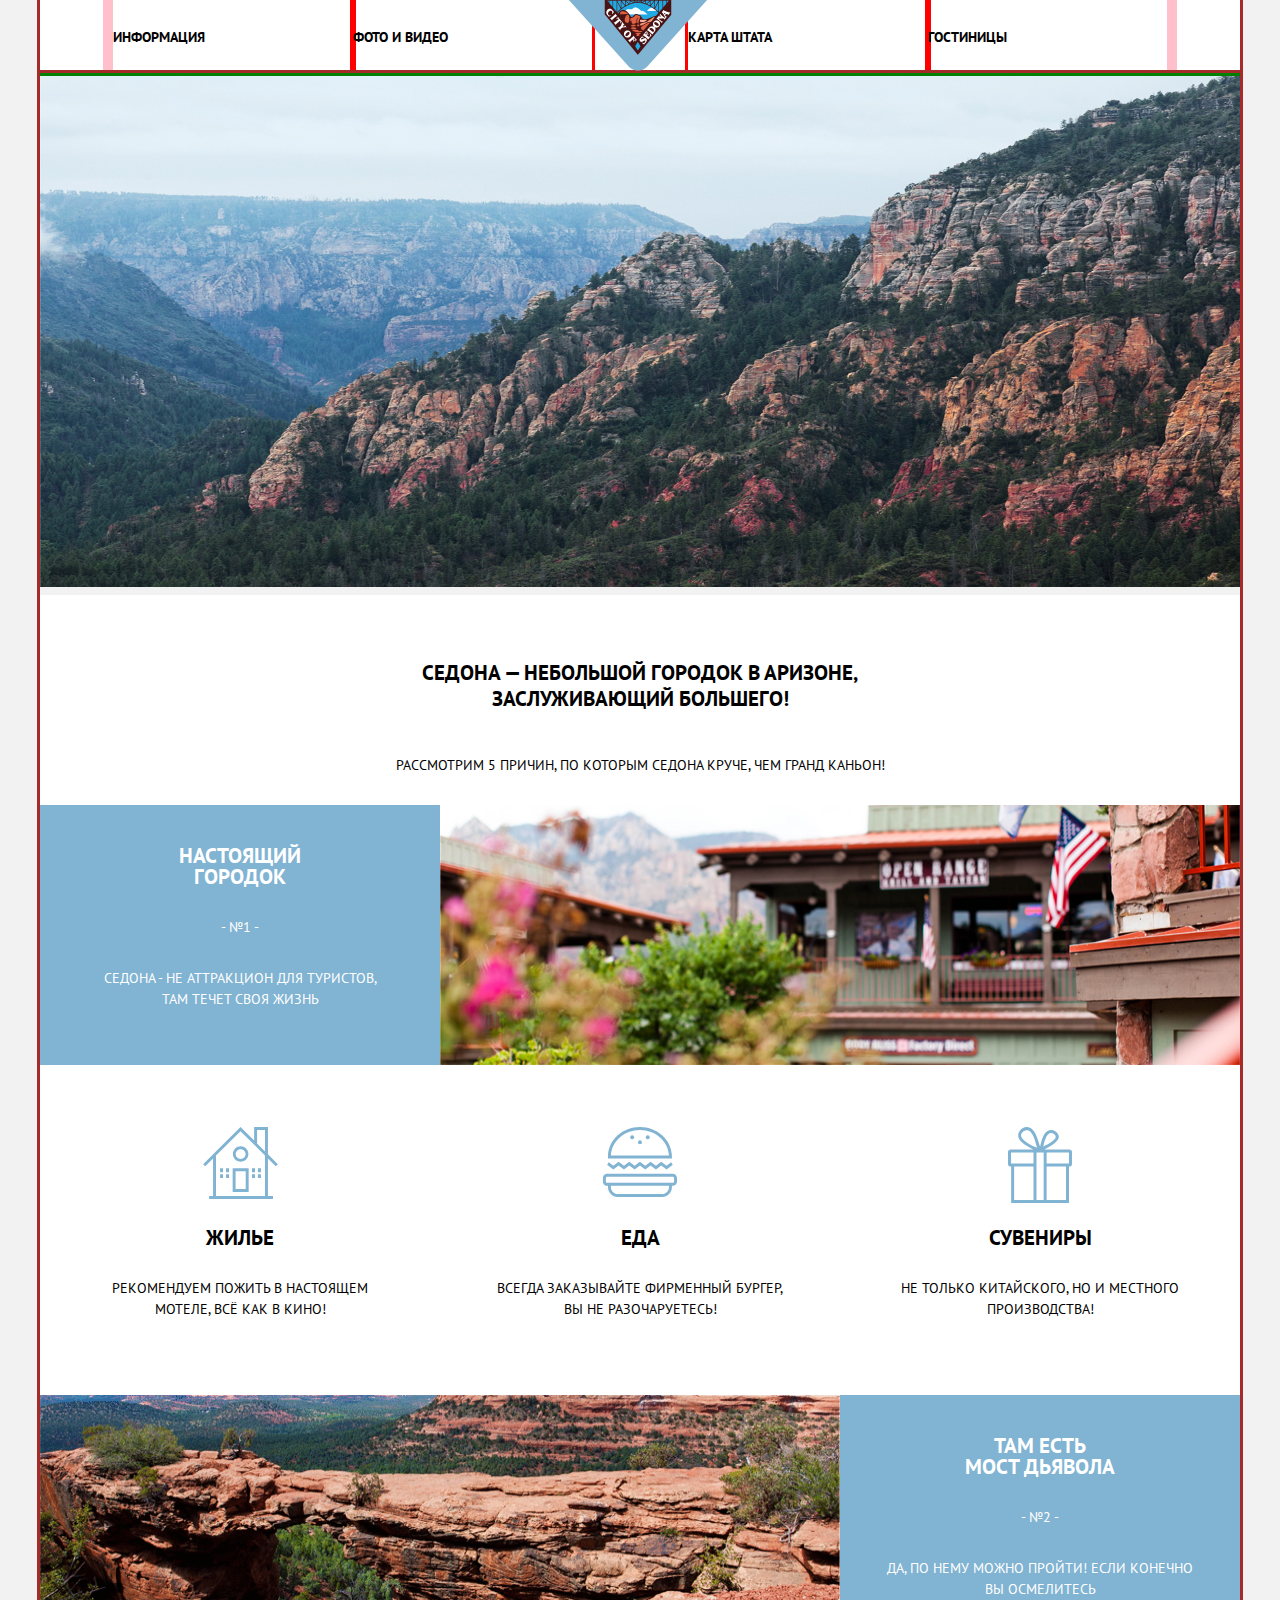
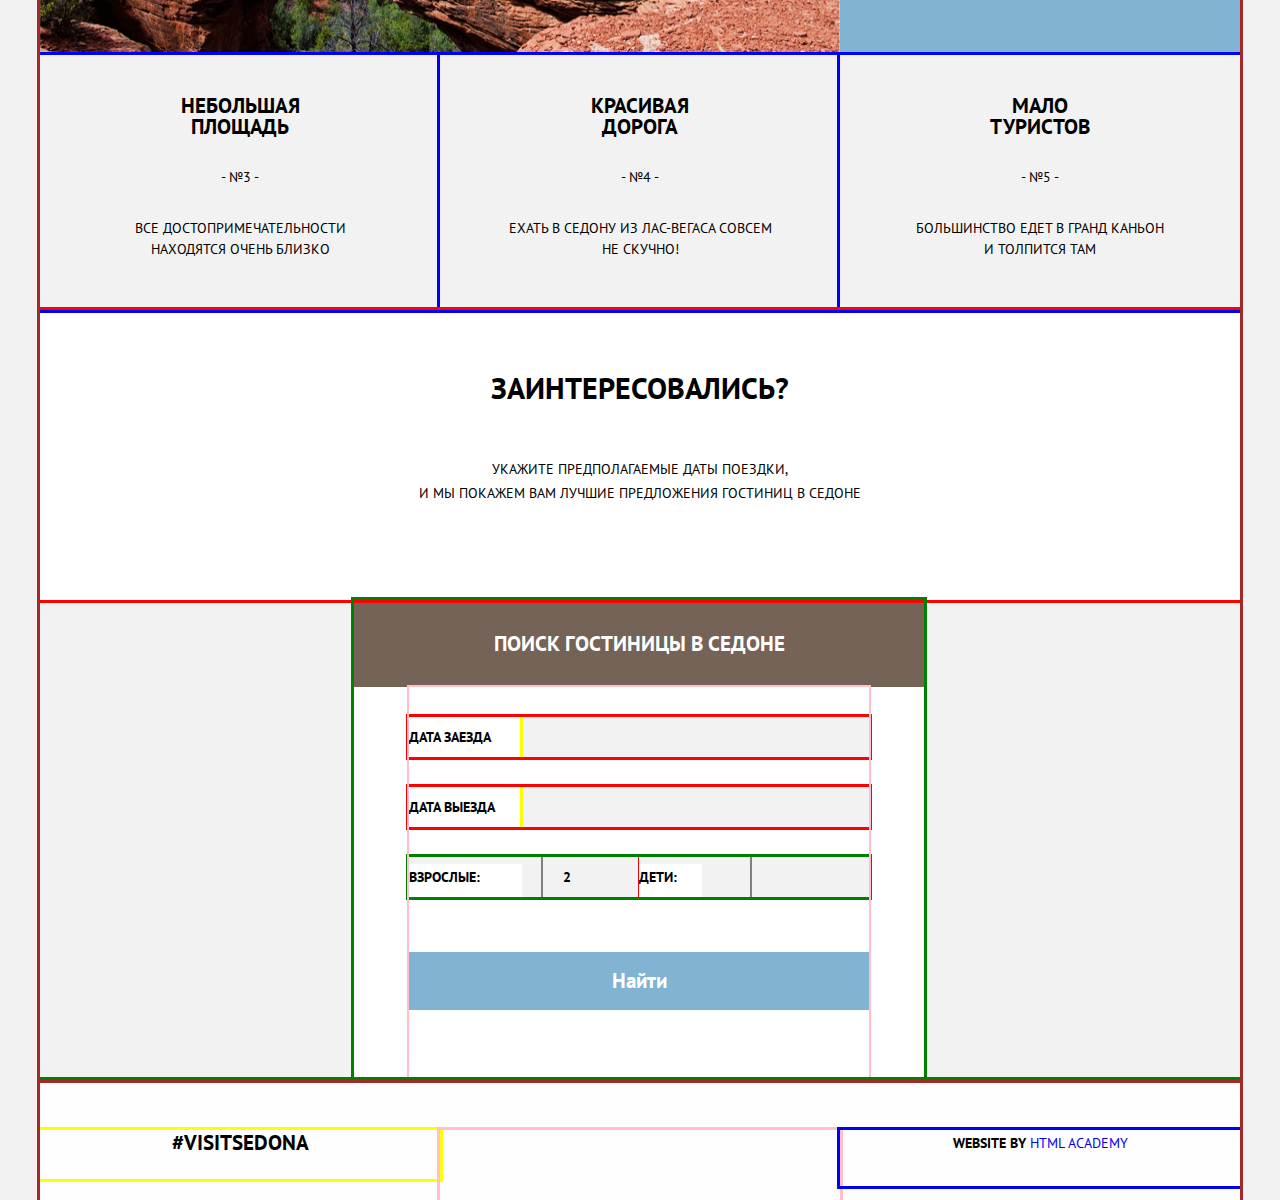
==== commit 5188292a: "Микросетки" ====
--- a/index.html
+++ b/index.html
@@ -15,10 +15,10 @@
           <img src="img/logo.png" width="140" height="71" alt="Логотип City of Sedona">
         </a>        
         <ul class="site-navigation">
-          <li class="site-navigation-1"><a href="info.html">Информация</a></li>
-          <li class="site-navigation-2"><a href="gallery.html">Фото и видео</a></li>
-          <li class="site-navigation-3"><a href="state-map.html">Карта Штата</a></li>
-          <li class="site-navigation-4"><a href="catalog.html">Гостиницы</a></li>
+          <li class="site-navigation-item"><a href="info.html">Информация</a></li>
+          <li class="site-navigation-item"><a href="gallery.html">Фото и видео</a></li>
+          <li class="site-navigation-item"><a href="state-map.html">Карта Штата</a></li>
+          <li class="site-navigation-item"><a href="catalog.html">Гостиницы</a></li>
         </ul>
       </nav>
     </header>
@@ -131,7 +131,11 @@
   <p class="footer-text">#VISITSEDONA</p>
   <div class="footer-social">
     <ul>
-      <li><a class="social-button" href="#"><span class="visually-hidden">Twitter</span></a></li>
+      <li><a class="social-button" href="#"><span class="visually-hidden">Twitter</span>
+
+
+
+      </a></li>
       <li><a class="social-button" href="#"><span class="visually-hidden">Facebook</span></a></li>
       <li><a class="social-button" href="#"><span class="visually-hidden">Youtube</span></a></li>
     </ul>
--- a/css/style.css
+++ b/css/style.css
@@ -410,20 +410,26 @@
 }
 
 
-.site-navigation-1 {
+.site-navigation-item:nth-of-type(2) {
 	text-align: left;
-}
-
-.site-navigation-2 {
-	padding-right: 96px;
+	margin-right: 96px;
+}
+
+.site-navigation-item:nth-of-type(3),
+.site-navigation-item:nth-of-type(4) {
+	text-align: right;
+}
+
+/*.site-navigation-2 {
+	
 	text-align: left;
-}
-
-.site-navigation-4, 
+}*/
+
+/*.site-navigation-4, 
 .site-navigation-3 {
 	text-align: right;
 }
-
+*/
 
 .main-navigation-logo {
 	display: block;
@@ -432,7 +438,7 @@
 	list-style: none;
 	position: absolute;
 	left: 50%;
-	transform: 50%;
+	transform: translateX(-50%);
 }
 
 
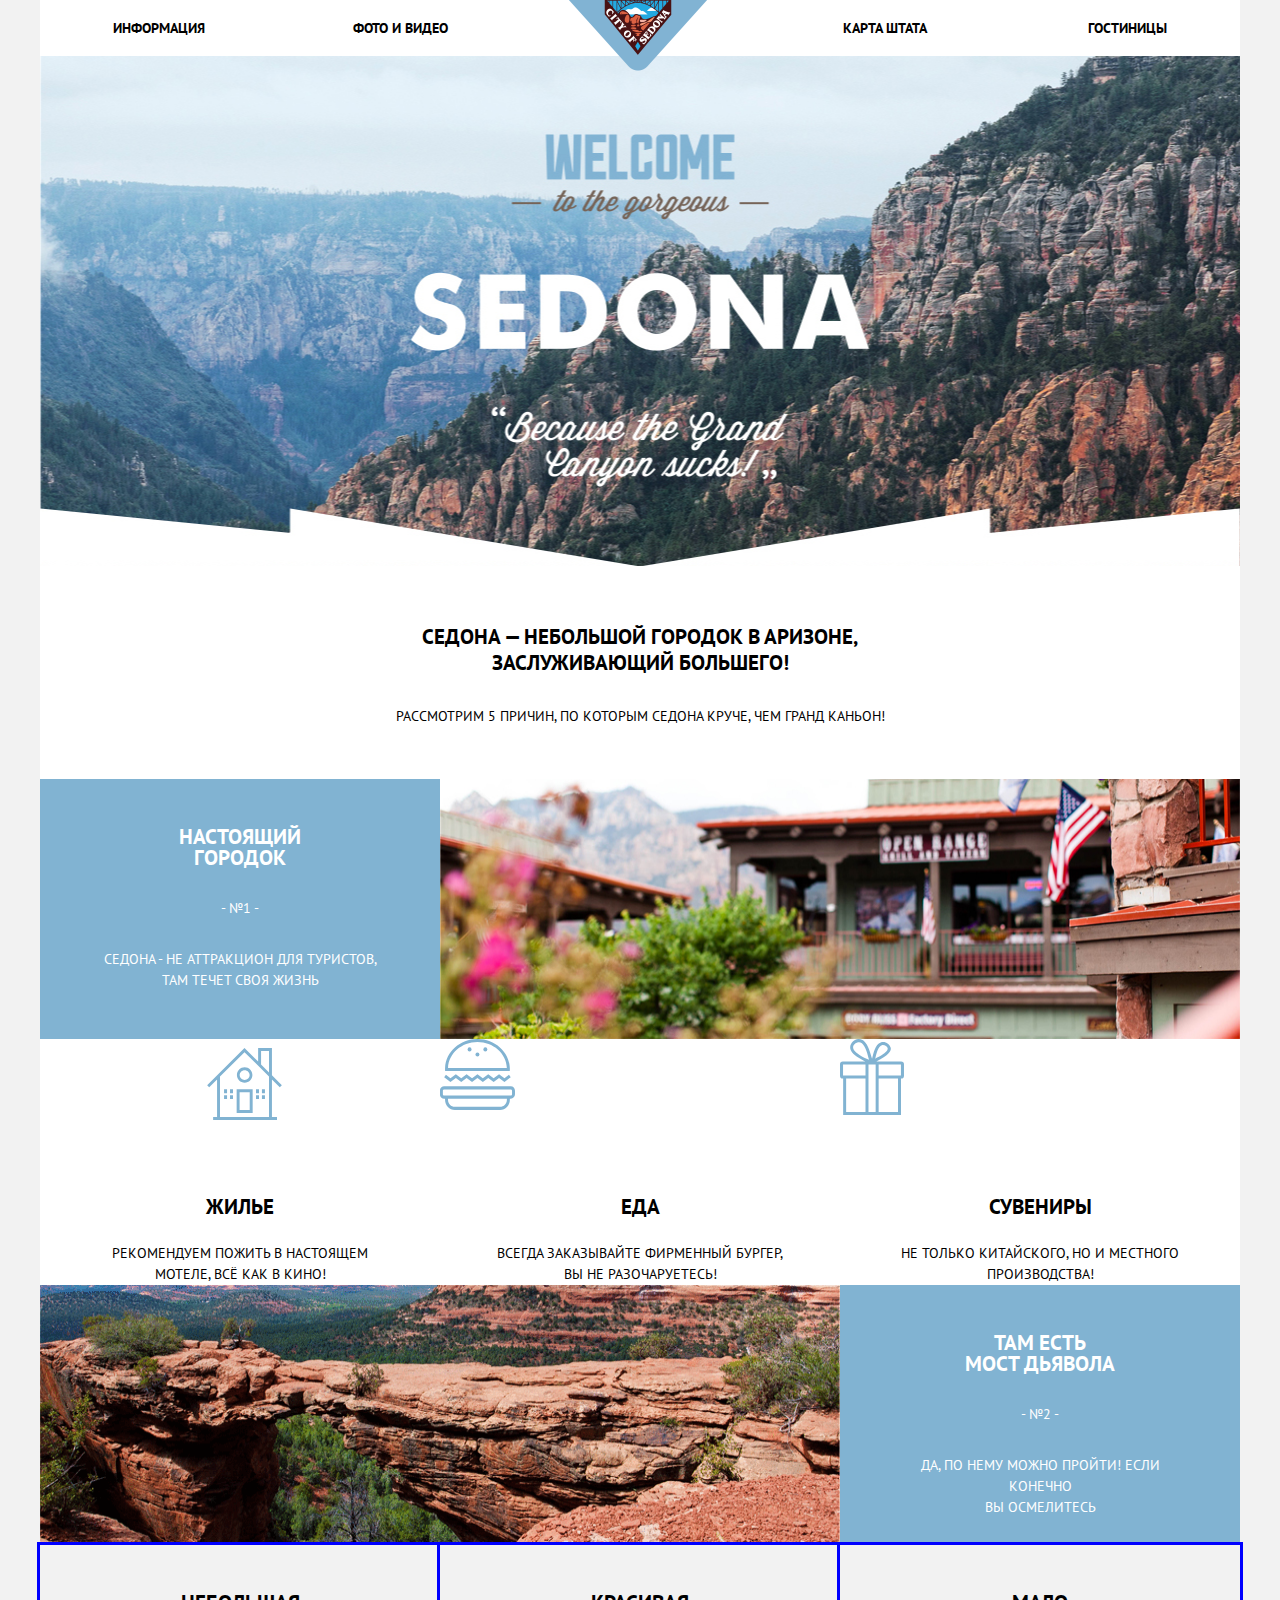
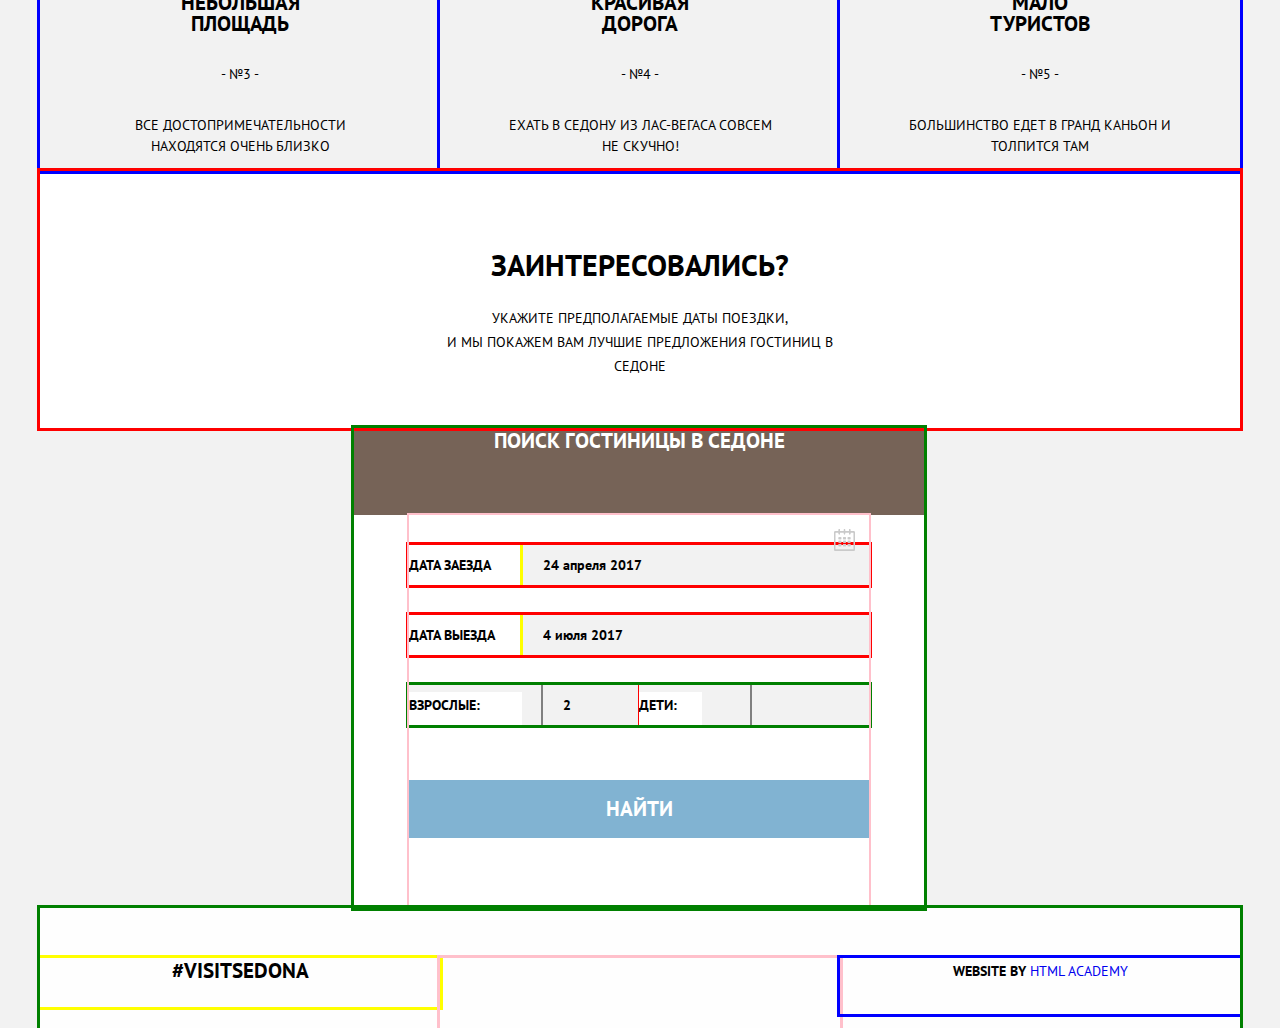
==== commit aa665fca: "микросетки" ====
--- a/index.html
+++ b/index.html
@@ -23,10 +23,10 @@
       </nav>
     </header>
     <main class="container">
-      <div class= "background-image"><img src="img/background-photo.jpg" width="1200" height="514" alt="Sedona">
-      </div>
+     <section class= "background-image"> 
+      </section>
       <div class="center-text">
-        <h1>Седона — небольшой городок в Аризоне,<br>заслуживающий большего!</h1>
+        <h1>Седона — небольшой городок в Аризоне, заслуживающий большего!</h1>
         <h2 class="visually-hidden">Причины поехать в Седону</h2>
         <p class="reasons-text">Рассмотрим 5 причин, по которым Седона круче, чем гранд каньон!</p>
       </div>
@@ -34,34 +34,34 @@
         <ul class="reasons-list">
          <li class="reason-item-blue">
           <div class="reason-item-blue-text">
-            <h3>Настоящий<br> городок</h3>
+            <h3>Настоящий городок</h3>
             <span>- №1 -</span>
-            <p>Седона - не аттракцион для туристов,<br> там течет своя жизнь</p>
+            <p>Седона - не аттракцион для туристов, там течет своя жизнь</p>
           </div>
           <div class="reason-item-blue-img">
             <img src="img/layer-10.jpg" width="800" height="260" alt="Настоящий городок">
           </div>
         </li>
-        <li class="reason-item-white">
-          <div class="reason-item-white-img">
-            <img src="img/icon-1.svg" alt="Жилье">
-          </div>
+        <li class="reason-item-white house">
+        <!--   <div class="reason-item-white-img">
+            <img src="img/icon-1.svg" alt="Жилье"> - не контентное изображение, а фоном. фон для псевдоэлемента li. -->
+         <!--  </div> --> 
           <h3>Жилье</h3>
-          <p>Рекомендуем пожить в настоящем<br> мотеле, всё как в кино!</p>
+          <p>Рекомендуем пожить в настоящем мотеле, всё как в кино!</p>
         </li>
-        <li class="reason-item-white">
-           <div class="reason-item-white-img" alt="Еда">
+        <li class="reason-item-white food">
+           <!-- <div class="reason-item-white-img" alt="Еда">
             <img src="img/icon-3.svg">
-          </div>
+          </div> -->
           <h3>Еда</h3>
-          <p>Всегда заказывайте фирменный бургер,<br> вы не разочаруетесь!</p>
+          <p>Всегда заказывайте фирменный бургер, вы не разочаруетесь!</p>
         </li>
-        <li class="reason-item-white">
-           <div class="reason-item-white-img" alt="Сувениры">
+        <li class="reason-item-white souvenirs">
+          <!--  <div class="reason-item-white-img" alt="Сувениры">
             <img src="img/icon-2.svg">
-          </div>
+          </div> -->
           <h3>Сувениры</h3>
-          <p>Не только китайского, но и местного<br> производства!</p>
+          <p>Не только китайского, но и местного производства!</p>
         </li>
         <li class="reason-item-blue second">
           <div class="reason-item-blue-text">
@@ -74,41 +74,64 @@
          </div>
        </li>
        <li class="reason-item-grey">
-        <h3>Небольшая<br> площадь</h3>
+        <h3>Небольшая площадь</h3>
         <span>- №3 -</span>
-        <p>Все достопримечательности<br> находятся очень близко</p>
+        <p>Все достопримечательности находятся очень близко</p>
       </li>
       <li class="reason-item-grey">
-        <h3>Красивая<br> дорога</h3>
+        <h3>Красивая дорога</h3>
         <span>- №4 - </span>
-        <p>Ехать в Седону из Лас-Вегаса совсем<br> не скучно!</p>
+        <p>Ехать в Седону из Лас-Вегаса совсем не скучно!</p>
       </li>
       <li class="reason-item-grey">
-        <h3>Мало<br> туристов</h3>
+        <h3>Мало туристов</h3>
         <span>- №5 - </span>
-        <p>Большинство едет в Гранд Каньон<br> и толпится там</p>
+        <p>Большинство едет в Гранд Каньон и толпится там</p>
       </li>   
     </ul>    
   </section>
   <section class="interest">
     <h2>Заинтересовались?</h2>
-    <p class="interest-text">Укажите предполагаемые даты поездки,<br>  и мы покажем вам лучшие предложения гостиниц в Седоне</p>
-    <!-- <img src="img/map.jpg" width="1200" height="474" alt="Карта"> -->
-  </section>
+    <p class="interest-text">Укажите предполагаемые даты поездки, и&nbsp;мы&nbsp;покажем&nbsp;вам&nbsp;лучшие предложения гостиниц в Седоне</p>
+      </section>
   <section class="form">
-    <button class="button-search" type="submit">Поиск гостиницы в Седоне</button>
+    <a class="button-search" href="#" type="submit">Поиск гостиницы в Седоне</a> 
+    
+
     <div class="form-fields">
       <form class="user" method="get"
       action="https://echo.htmlacademy.ru">
+      
       <p class="form-field">
         <label for="date-arrival">Дата заезда</label>
         <input class="date-arrival" id="date-arrival" type="text"
-        name="date-arrival">
+        name="date-arrival" value="24 апреля 2017">
+        <button class="calendar-button" type="button">
+          <svg x="0px" y="0px" width="21px" height="22px" viewBox="0 0 21 22">
+            <path d="M19.251 2.025h-2.845V.648c0-.381-.294-.689-.656-.689-.363 0-.656.308-.656.689v1.377h-3.938V.648c0-.381-.294-.689-.655-.689-.363 0-.657.308-.657.689v1.377H5.906V.648c0-.381-.294-.689-.656-.689-.363
+            0-.657.308-.657.689v1.377H1.75C.784 2.025 0 2.847 0 3.862v16.302C0 21.179.784 22 1.75 22h17.501c.966 0 1.749-.821 1.749-1.836V3.862c0-1.015-.783-1.837-1.749-1.837zm.437 18.139a.448.448 0 0 1-.437.459H1.75a.45.45 0 0 1-.438-.459V3.862a.45.45 0 0 1 .438-.459h2.844v1.378c0 .381.294.689.657.689.362
+            0 .656-.308.656-.689V3.403h3.938v1.378c0 .381.294.689.657.689.361 0 .655-.308.655-.689V3.403h3.938v1.378c0 .381.293.689.656.689.362 0 .656-.308.656-.689V3.403h2.845c.241 0 .437.206.437.459v16.302z"></path><path d="M4.594 8.225h2.625v2.066H4.594zM4.594 11.668h2.625v2.067H4.594zM4.594
+            15.112h2.625v2.066H4.594zM9.188 15.112h2.625v2.066H9.188zM9.188 11.668h2.625v2.067H9.188zM9.188 8.225h2.625v2.066H9.188zM13.781 15.112h2.625v2.066h-2.625zM13.781 11.668h2.625v2.067h-2.625zM13.781 8.225h2.625v2.066h-2.625z"></path></svg>
+          </button>
       </p>
+
+
       <p class="form-field">
         <label for="date-depature">Дата выезда</label>
         <input class="date-depature" id="date-depature" type="text"
-        name="date-depature">
+        name="date-depature" value="4 июля 2017">
+        <button class="calendar-button" type="button">
+          <svg x="0px" y="0px" width="21px" height="22px" viewBox="0 0 21 22""><path d="M19.251 2.025h-2.845V.648c0-.381-.294-.689-.656-.689-.363 0-.656.308-.656.689v1.377h-3.938V.648c0-.381-.294-.689-.655-.689-.363 0-.657.308-.657.689v1.377H5.906V.648c0-.381-.294-.689-.656-.689-.363
+          0-.657.308-.657.689v1.377H1.75C.784 2.025 0 2.847 0 3.862v16.302C0 21.179.784 22 1.75 22h17.501c.966 0 1.749-.821 1.749-1.836V3.862c0-1.015-.783-1.837-1.749-1.837zm.437 18.139a.448.448 0 0 1-.437.459H1.75a.45.45 0 0 1-.438-.459V3.862a.45.45 0 0 1 .438-.459h2.844v1.378c0 .381.294.689.657.689.362
+          0 .656-.308.656-.689V3.403h3.938v1.378c0 .381.294.689.657.689.361 0 .655-.308.655-.689V3.403h3.938v1.378c0 .381.293.689.656.689.362 0 .656-.308.656-.689V3.403h2.845c.241 0 .437.206.437.459v16.302z"></path><path d="M4.594 8.225h2.625v2.066H4.594zM4.594 11.668h2.625v2.067H4.594zM4.594
+          15.112h2.625v2.066H4.594zM9.188 15.112h2.625v2.066H9.188zM9.188 11.668h2.625v2.067H9.188zM9.188 8.225h2.625v2.066H9.188zM13.781 15.112h2.625v2.066h-2.625zM13.781 11.668h2.625v2.067h-2.625zM13.781 8.225h2.625v2.066h-2.625z"></path></svg></button>
+
+
+
+
+
+
+
       </p>
       <div class="form-field-ammount">
       <p class="form-field amount-adults">
@@ -117,25 +140,24 @@
         name="amount-adults">
       </p class="form-field">
       <p class="form-field amount-children">
-        <label for="amount-adults">Дети:</label>
+        <label for="amount-children">Дети:</label>
         <input class="amount-children" id="amount-children" type="number" min="0"
         name="amount-children">
       </p>      
     </div>
-      <button class="button" type="submit">Найти</button>
+      <button class="button-submit" type="submit">Найти</button>
     </form>  
   </div> 
+
+  <div class="map"> <!-- задать ему верхний отрицаткльный марджин и возможно z-index если карта наползет на форму, то задать карте меньший индекс. возможны сделать position relative для формы и для карыт, чтобы z index работал корректно -->
+    <!-- <img src="img/map.jpg" width="1200" height="474" alt="Карта"> -->
 </section>
 </main>
 <footer class="main-footer">
   <p class="footer-text">#VISITSEDONA</p>
   <div class="footer-social">
     <ul>
-      <li><a class="social-button" href="#"><span class="visually-hidden">Twitter</span>
-
-
-
-      </a></li>
+      <li><a class="social-button" href="#"><span class="visually-hidden">Twitter</span></a></li>
       <li><a class="social-button" href="#"><span class="visually-hidden">Facebook</span></a></li>
       <li><a class="social-button" href="#"><span class="visually-hidden">Youtube</span></a></li>
     </ul>
--- a/css/style.css
+++ b/css/style.css
@@ -21,10 +21,35 @@
 	line-height: 26px;
 	color: #000000;
 	background-color: #ffffff;
-}
+	margin: 0px;
+	padding: 0px;
+	display: flex;
+	/*outline: solid 3px green;*/
+}
+
+
+.main-navigation-logo {
+	display: block;
+	width: 144px;
+	height: 73px;
+	/*нужно ли у него убирать высоту?*/
+	list-style: none;
+	position: absolute;
+	left: 50%;
+	transform: translateX(-50%);
+}
+
 
 .site-navigation {
 	list-style: none;
+	display: flex;
+	padding: 0px;
+	margin: 0px;
+	/*outline: solid 10px pink;*/
+	width: 1054px;
+	margin-left: 73px;
+	margin-right: 73px; 
+	flex-wrap: wrap;
 }
 
 .site-navigation a {
@@ -39,11 +64,59 @@
 	color: #e4e4e4;
 }
 
+
+.site-navigation li {
+	display: flex;
+	margin: 0px;
+	list-style: none;
+	/*outline: solid 3px red;*/
+	width: 240px;
+	align-items: center;
+}
+
+.site-navigation-item {
+	padding-top: 15px;
+	padding-bottom: 15px;
+}
+
+.site-navigation-item:nth-of-type(2) {
+	text-align: left;
+	margin-right: 94px;
+}
+
+.site-navigation li:nth-child(+n+3) {
+	justify-content: flex-end;
+}
+
+
 .reasons-list {
 	list-style: none;
 	display: flex;
 	flex-wrap: wrap;
-}
+	padding: 0px;
+	margin: 0px;
+	display: flex;
+	flex-wrap: wrap;
+	list-style: none;
+}
+
+
+.container {
+	width: 1200px;
+	margin-left: auto;
+	margin-right: auto;
+	/*outline: solid 3px brown;*/
+}
+
+.background-image {
+	width: 100%;
+	height: 510px;
+	background-image:url("../img/polygon-crop.jpg");
+	background-position: top center;
+	/*outline: 3px solid red;*/
+	background-color: #eeeeee;
+}
+
 
 .container h1 {
 	color: #000000;
@@ -69,10 +142,28 @@
 
 .reasons-text {
 	text-align: center;
+	display: block;
+	margin: 0px;
+	padding-bottom: 50px;
 }
 
 .center-text {
-	
+	display: block;
+	background-color: #ffffff;
+	margin: 0px;
+	padding: 0px;
+	box-sizing: border-box;
+	/*outline: 3px solid green;*/
+
+}
+
+.center-text h1 {
+	display: block;
+	padding-top: 58px;
+	padding-bottom: 27px;
+	margin: 0px;
+	padding-left: 376px;
+	padding-right: 376px;
 }
 
 
@@ -82,6 +173,14 @@
 	font-size: 14px;
 	line-height: 21px;	
 	text-align: center;
+	display: flex;
+	list-style: none;
+	margin: 0px;
+}
+
+.reason-item-blue.second {
+	display: flex;
+	flex-direction: row-reverse;
 }
 
 
@@ -91,12 +190,58 @@
 	font-weight: bold;
 }
 
+
+.reason-item-blue-text {
+	display: flex;
+	max-width: 400px;
+	flex-direction: column;
+	order: -1;
+}
+
+.reason-item-blue-img {
+	display: flex;
+	width: 800px
+	flex-wrap: nowrap;
+}
+
+
+.reason-item-grey h3,
+.reason-item-blue-text h3 {
+	display: block;
+	margin-top: 47px;
+	margin-bottom: 30px;
+	padding-left: 125px;
+	padding-right: 125px;
+}
+
+.reason-item-grey span,
+.reason-item-blue-text span {
+	display: block;
+}
+
+.reason-item-blue-text h3:nth-child(2) {
+	padding-right: 137px;
+	padding-left: 137px;
+}
+
+/*не получается применить другие паддинги к конкретному типу reason-item-blue-text h3, ко второму в данном случае*/
+
+
+
+
+
+
 .reason-item-white {
 	background-color: #ffffff;
 	color: #000000;
 	font-size: 14px;
 	line-height: 21px;	
 	text-align: center;
+	margin: 0px;
+	padding: 0px;
+	display: flex;
+	width: 400px; 
+	flex-direction: column;
 }
 
 
@@ -104,6 +249,9 @@
 	font-size: 21px;
 	line-height: 21px;
 	font-weight: bold;
+	display: block;
+	margin-top: 157px;
+	margin-bottom: 26px;
 }
 
 .reason-item-grey {
@@ -120,20 +268,114 @@
 	font-weight: bold;
 }
 
+
+.reason-item-grey p,
+.reason-item-blue-text p {
+	display: block;
+	margin-top: 30px;
+	padding-left: 60px;
+	padding-right: 60px;
+}
+
+
+.reason-item-white::after {
+	content:"";
+	position:absolute;
+	display:block;
+	width:75px;
+	height:76px;
+	margin:0 auto;
+	background-repeat:no-repeat;
+	background-size:contain;
+	background-repeat: no-repeat;
+	/*left: 207px;
+	bottom:-224px;
+
+	чтобы все расстаить - нужно применить очень странное позиционирование, как будто расче идет не от верхнего левого угла элемента*/
+}
+
+.reason-item-white.house::after {
+	background-image:url("../img/icon-1.svg");
+	left: 207px;
+	bottom: -224px;	
+	
+}
+
+.reason-item-white.food::after {
+	background-image:url("../img/icon-3.svg");
+
+}
+
+.reason-item-white.souvenirs::after {
+	background-image:url("../img/icon-2.svg");
+}
+
+
+.reason-item-white h3 {
+	
+}
+
+.reason-item-white p {
+	display: block;
+	margin: 0px;
+	/*margin-bottom: 87px;*/
+	padding-left: 71px;
+	padding-right: 71px;
+}
+
+.reason-item-white p:nth-child(2) {
+	padding-left: 55px;
+	padding-right: 55px;
+}
+
+.reason-item-white p:nth-of-type(3) {
+	padding-left: 65px;
+	padding-right: 65px;
+}
+
+/*не получилось применить к конкретно этому абзацу правильные падинги, чтобы текст перенесся там где надо*/
+
+.reason-item-grey {
+	margin: 0px;
+	padding: 0px;
+	display: flex;
+	width: 400px; 
+	flex-direction: column;
+	outline: solid 3px blue; 
+}
+
+
+
 .interest {
 	background-color: #ffffff;
-}
+	display: block;
+	width: 1200px;
+	outline: solid 3px red;
+	padding: 0px;
+	margin: 0px;
+	/*padding-bottom: 55px;*/
+}
+
 .interest h2 {
 	font-size: 30px;
 	text-align: center;
 	line-height: 36px;
 	font-weight: bold;
+	display: block;
+	margin: auto;
+	padding-top: 76px;
+	padding-bottom: 23px;
 }
 
 .interest-text {
 	font-size: 14px;
 	line-height: 24px;
 	text-align: center;
+	padding-right: 382px;
+	padding-left: 382px;
+	margin: 0px;
+	padding-bottom: 50px;
+
 }
 
 .button-search {
@@ -142,6 +384,10 @@
 	color: #ffffff;
 	text-transform: uppercase;
 	background-color: #766357;
+	display: block;
+	height: 87px;
+	width: 100%;
+	text-align: center;
 }
 
 .button-search:hover {
@@ -158,439 +404,6 @@
 	font-size: 14px;
 	line-height: 26px;
 	font-weight: bold;
-}
-
-.date-arrival,
-.amount-adults,
-.amount-children,
-.date-depature {
-	font-size: 14px;
-	line-height: 26px;
-	font-weight: bold;
-	background-color: #f2f2f2;
-	border: none;
-}
-
-.date-arrival:hover,
-.amount-adults:hover,
-.amount-children:hover,
-.date-depature:hover {
-	background-color: #ebebeb;
-}
-
-.date-arrival:focus,
-.amount-adults:focus,
-.amount-children:focus,
-.date-depature:focus {
-	background-color: #ffffff;
-	border-color: #ebebeb;
-	border: 2px #ebebeb;
-}
-
-
-/*не получилось поменять цвет рамки при focus */
-
-button {
-	background-color: #81b3d2;
-	color: #ffffff;
-	font-family: "PT Sans", Arial, sans-serif;
-	font-size: 21px;
-	line-height: 26px;
-	font-weight: bold;
-	border: 0;
-}
-
-button:hover {
-	background-color: #669ec0;
-}
-
-button:focus {
-	background-color: #5496bd;
-	color: #94b9d2;
-}
-
-.main-footer {
-	background-color: rgba(255, 255, 255, 0.9);
-}
-
-.footer-text {
-	font-size: 21px;
-	line-height: 26px;
-	font-weight: bold;
-	text-align: center;
-}
-
-.footer-social {
-	text-align: center;
-}
-
-.footer-social ul {
-	list-style: none;
-	padding: 0;
-	margin: 0;
-}
-
-.social-button {
-	color: #81b3d2;
-}
-
-.footer-copyright {
-	text-align: center;
-}
-
-.footer-copyright .button:hover {
-	color: #81b3d2;
-}
-.footer-copyright .button:focus {
-	color: #bdbbbc;
-}
-
-
-/*начало catalog*/
-
-
-.sorting-list {
-	list-style: none;
-}
-
-.sorting-top {
-	background-color: #ffffff;
-}
-
-.amount-result {
-	font-size: 21px;
-	line-height: 26px;
-	font-weight: bold;
-}
-
-.sorting {
-	font-size: 12px;
-	line-height: 18px;
-}
-
-.sorting-list {
-	font-size: 12px;
-	line-height: 18px;
-	color: #f0f0f0;
-}
-
-.sorting-list:hover {
-	color:#81b3d2;
-}
-
-.sorting-list:focus {
-	color: #ffffff;
-}
-
-.sorting-list:active {
-	color:#81b3d2;
-}
-
-
-.sorting-list li {
-	border-bottom: 2px dotted #81b3d2;	
-}
-
-/*не увеерена, как правильно сделать, чтобы подчеркивание было только под словом, не на все свободное пространство*/
-
-.hotels {
-	background-color: #ffffff;
-}
-
-
-.hotels-list {
-	list-style: none;
-}
-
-.hotels-list {
-	font-size: 14px
-	line-height: 21px;
-}
-
-.hotels-list h3 {
-	font-size: 21px;
-	line-height: 26px;
-	font-weight: bold;
-}
-
-.hotels-list h3:hover {
-	color: #81b3d2;
-}
-
-.hotels-list h3:focus {
-	color: #cacaca;
-}
-
-.hotels-list-item-parametr {
-	list-style: none;
-}
-
-.hotels-list-item-parametr b{
-	font-weight: normal;
-}
-
-.hotels-list-item-rating {
-	background-color: #f2f2f2;
-}
-
-.button-more-info {
-	background-color: #81b3d2;
-	color: #ffffff;
-	font-size: 14px;
-	line-height: 21px;
-	font-weight: bold;
-}
-
-.button-more-info:hover {
-	background-color: #669ec0;
-}
-
-.button-more-info:focus {
-	background-color: #5496bd;
-	color: #94b9d2;
-}
-
-.button-booking {
-	background-color: #766357;
-	color: #ffffff;
-	font-size: 14px;
-	line-height: 21px;
-	font-weight: bold;
-}
-
-.button-booking:hover {
-	background-color: #604e43;
-}
-
-.button-booking:focus {
-	background-color: #503e33;
-	color: #928a85;
-}
-
-/*конец каталог */
-
-/*фотография+маска - как фон, текст как контентное изображение. перевырезать с белой маской.
-*/
-
-
-/*сеточные стили*/
-.container {
-	width: 1200px;
-	margin-left: auto;
-	margin-right: auto;
-	outline: solid 3px brown;
-}
-
-.main-navigation {
-	margin: 0px;
-	padding: 0px;
-	display: flex;
-	height: 73px;
-	outline: solid 3px green;
-	
-}
-
-.site-navigation {
-	display: flex;
-	padding: 0px;
-	margin: 0px;
-	outline: solid 10px pink;
-	width: 1054px;
-	margin-left: 73px;
-	margin-right: 73px; 
-}
-
-.site-navigation li {
-	display: flex;
-	margin: 0px;
-	list-style: none;
-	outline: solid 3px red;
-	width: 240px;
-	align-items: center;
-}
-
-
-.site-navigation-item:nth-of-type(2) {
-	text-align: left;
-	margin-right: 96px;
-}
-
-.site-navigation-item:nth-of-type(3),
-.site-navigation-item:nth-of-type(4) {
-	text-align: right;
-}
-
-/*.site-navigation-2 {
-	
-	text-align: left;
-}*/
-
-/*.site-navigation-4, 
-.site-navigation-3 {
-	text-align: right;
-}
-*/
-
-.main-navigation-logo {
-	display: block;
-	width: 144px;
-	height: 73px;
-	list-style: none;
-	position: absolute;
-	left: 50%;
-	transform: translateX(-50%);
-}
-
-
-.background-image {
-	width: 100%;
-}
-
-
-.center-text {
-	display: block;
-	background-color: #ffffff;
-	height: 210px;
-	margin: 0px;
-	padding: 0px;
-}
-
-.center-text h1 {
-	display: block;
-
-	padding-top: 65px;
-	padding-bottom: 40px;
-	margin: 0px;
-}
-
-.reasons-text {
-	display: block;
-	margin: 0px;
-	margin-bottom: 50px;
-	/*почему марджн заезжает на следующий блок?*/
-}
-
-
-.reasons-list {
-	padding: 0px;
-	margin: 0px;
-	display: flex;
-	flex-wrap: wrap;
-	list-style: none;
-}
-
-.reason-item-blue {
-	display: flex;
-	height: 260px;
-	list-style: none;
-	margin: 0px;
-}
-
-.reason-item-blue.second {
-	display: flex;
-	flex-direction: row-reverse;
-}
-
-
-.reason-item-blue-text {
-	display: flex;
-	width: 400px;
-	height: 260px;
-	flex-direction: column;
-	order: -1;
-}
-
-.reason-item-grey h3,
-.reason-item-blue-text h3 {
-	display: block;
-	margin-top: 40px;
-	margin-bottom: 30px;
-}
-
-.reason-item-grey span,
-.reason-item-blue-text span {
-	display: block;
-}
-
-.reason-item-grey p,
-.reason-item-blue-text p {
-	display: block;
-	margin-top: 30px;
-}
-
-
-.reason-item-blue-img {
-	display: flex;
-	width: 800px
-	height: 260px;
-	flex-wrap: nowrap;
-}
-
-.reason-item-white {
-	margin: 0px;
-	padding: 0px;
-	display: flex;
-	width: 400px; 
-	height: 330px;
-	flex-direction: column;
-}
-
-.reason-item-white-img {
-	display: block;
-	width: 80px;
-	height: 70px;
-	/*нужно ли задавать размеры свг?*/
-	margin-left: auto;
-  	margin-right: auto;
-  	margin-top: 62px;
-}
-
-.reason-item-white h3 {
-	display: block;
-	margin-top: 30px;
-	margin-bottom: 30px;
-}
-
-.reason-item-white p {
-	display: block;
-	margin: auto;
-	margin-bottom: 87px;
-}
-
-.reason-item-grey {
-	margin: 0px;
-	padding: 0px;
-	display: flex;
-	width: 400px; 
-	height: 255px;
-	flex-direction: column;
-	outline: solid 3px blue; 
-}
-
-.interest {
-	display: block;
-	width: 1200px;
-	height: 290px;
-	outline: solid 3px red;
-	padding: 0px;
-	margin: 0px;
-}
-
-.interest h2 {
-	display: block;
-	margin: auto;
-	padding-top: 60px;
-	padding-bottom: 37px;
-}
-
-/*.interest-text {
-	нужно ли этот кусочек оборачивать в отдельный блок и задавать для него падинги?
-}*/
-
-
-/*как правильно подвинуть форму? она лежит поверх карты и белого фона? должна быть размещена относительно текста interest? */
-
-.form {
 	display: flex;
 	width: 570px;
 	height: 480px;
@@ -600,13 +413,6 @@
 	flex-wrap: wrap;
 }
 
-.button-search {
-	display: block;
-	height: 87px;
-	width: 100%;
-}
-
-
 .form-fields {
 	display: flex;
 	height: 393px;
@@ -615,8 +421,6 @@
 	margin-left: auto;
 	margin-right: auto;
 	outline: solid 2px pink;
-	/*margin-top: 55px;*/
-	/*когда пытаюсь оттолкнуть весь блок от верхнего элемента - все едет */
 }
 
 .form-field {
@@ -627,7 +431,68 @@
 	margin: 0px;
 	margin-top: 30px;
 	margin-bottom: 30px;
-
+}
+
+.date-arrival,
+.amount-adults,
+.amount-children,
+.date-depature {
+	font-size: 14px;
+	line-height: 26px;
+	font-weight: bold;
+	background-color: #f2f2f2;
+	border: none;
+}
+
+.date-arrival:hover,
+.amount-adults:hover,
+.amount-children:hover,
+.date-depature:hover {
+	background-color: #ebebeb;
+}
+
+.date-arrival:focus,
+.amount-adults:focus,
+.amount-children:focus,
+.date-depature:focus {
+	background-color: #ffffff;
+	border-color: #ebebeb;
+	border: 2px #ebebeb;
+}
+
+.calendar-button {
+  	position: absolute;
+  	top: 8px;
+  	right: 9px;
+  	width: 21px;
+  	height: 22px;
+  	border: 1px solid transparent;
+  	background: transparent;
+}
+
+.calendar-button svg {
+	position: absolute;
+  	top: 2120px;
+  	right: 415px;
+  	display: block;
+}
+
+/*размещение свг календаря отсчитывается от верхнего правого угла тоже*/
+
+.calendar-button path {
+  fill: #cacaca;
+}
+
+.calendar-button:hover path {
+  fill: #000000;
+}
+
+.calendar-button:active path {
+  fill: #81b3d2;
+}
+
+.calendar-button:active {
+  outline: none;
 }
 
 input {
@@ -654,7 +519,10 @@
 	background-color: #ffffff;
 }
 
-/*в label дети окрашивается часть пространства в серый цвет*/
+/*в label дети окрашивается часть пространства в серый цвет
+поменять марджини на паддиинги, добавить кнопки, 
+для общего блока формы паддинги*/
+
 
 
 .form-field.amount-children,
@@ -683,79 +551,183 @@
 	margin-top: 7px;
 }
 
-.form .button {
+
+
+
+
+/*не получилось поменять цвет рамки при focus */
+
+.button-submit {
+	background-color: #81b3d2;
+	color: #ffffff;
+	font-family: "PT Sans", Arial, sans-serif;
+	font-size: 21px;
+	line-height: 26px;
+	font-weight: bold;
+	border: 0;
 	display: block;
 	width: 100%;
 	margin-top: 55px;
 	height: 58px;
-	/*сломался текст*/
-}
-
-
-
-
-
-
-
+	text-transform: uppercase;
+}
+
+.button-submit:hover {
+	background-color: #669ec0;
+}
+
+.button-submit:focus {
+	background-color: #5496bd;
+	color: #94b9d2;
+}
+
+/*убрать глобальный тег, сделать для конкретного, заменить на селектор+тег*/
 
 
 .main-footer {
+	background-color: rgba(255, 255, 255, 0.9);
 	padding: 0px;
 	display: flex;
 	width: 100%;
 	outline: solid 3px green;
 	height: 120px;
-} 
+}
 
 .footer-text {
-
+	font-size: 21px;
+	line-height: 26px;
+	font-weight: bold;
+	text-align: center;
 	margin-top: 50px;
 	width: 400px;
 	outline: solid 3px yellow;
 }
 
 .footer-social {
+	text-align: center;
 	list-style: none;
 	width: 400px;
 	margin-top: 50px;
 	outline: solid 3px pink;
 }
 
+.footer-social ul {
+	list-style: none;
+	padding: 0;
+	margin: 0;
+}
+
+.social-button {
+	color: #81b3d2;
+}
+
 .footer-copyright {
+	text-align: center;
 	width: 400px;
 	margin-top: 50px;
 	outline: solid 3px blue;
 }
 
+.footer-copyright .button:hover {
+	color: #81b3d2;
+}
+.footer-copyright .button:focus {
+	color: #bdbbbc;
+}
 
 /*иконки = белые вставлются на изменяющийся фон. для третьего состояния меняетсчя прорзачность иконки. вставить как фон для блока*/
-
-/*сетка каталога*/
-
+/*заменить br кроме -  https://up.htmlacademy.ru/htmlcss/22/examples_br# на фиксировнную ширину блока width с неразрывн пробелом или на паддинги */
+
+
+/*начало catalog*/
+
+
+.sorting-list {
+	list-style: none;
+	font-size: 12px;
+	line-height: 18px;
+	color: #f0f0f0;
+	display: flex;
+	padding: 0px;
+	margin: 0px;
+}
 
 .sorting-top {
+	background-color: #ffffff;
 	height: 100px;
 	outline: solid 3px red;
 }
 
+.amount-result {
+	font-size: 21px;
+	line-height: 26px;
+	font-weight: bold;
+}
+
+.sorting {
+	font-size: 12px;
+	line-height: 18px;
+}
+
 .sorting-list {
-	display: flex;
-	padding: 0px;
-	margin: 0px;
-}
+	
+}
+
+.sorting-list:hover {
+	color:#81b3d2;
+}
+
+.sorting-list:focus {
+	color: #ffffff;
+}
+
+.sorting-list:active {
+	color:#81b3d2;
+}
+
 
 .sorting-list li {
-	display: flex;
-	list-style: none;
-	margin: 0px;
-	padding: 0px;
-}
+	border-bottom: 2px dotted #81b3d2;	
+	display: flex;
+	list-style: none;
+	margin: 0px;
+	padding: 0px;
+}
+
+/*не увеерена, как правильно сделать, чтобы подчеркивание было только под словом, не на все свободное пространство*/
+
+.hotels {
+	background-color: #ffffff;
+}
+
 
 .hotels-list {
-	padding: 0px;
-	margin: 0px;
-	list-style: none;
-}
+	
+}
+
+.hotels-list {
+	font-size: 14px
+	line-height: 21px;
+	list-style: none;
+	padding: 0px;
+	margin: 0px;
+	list-style: none;
+}
+
+.hotels-list h3 {
+	font-size: 21px;
+	line-height: 26px;
+	font-weight: bold;
+}
+
+.hotels-list h3:hover {
+	color: #81b3d2;
+}
+
+.hotels-list h3:focus {
+	color: #cacaca;
+}
+
 .hotels-list-item {
 	display: flex;
 	width: 1056px;
@@ -766,6 +738,30 @@
 	justify-content: space-between;
 }
 
+.hotels-list-item-parametr {
+	list-style: none;
+	list-style: none;
+	padding: 0px;
+	display: flex;
+	flex-direction: row;
+}
+}
+
+.hotels-list-item-parametr b{
+	font-weight: normal;
+}
+
+.hotels-list-item-rating {
+	background-color: #f2f2f2;
+	display: flex;
+	outline: solid 3px brown;
+	width: 112px;
+	height: 152px;
+	margin: 0px;
+	padding: 0px;
+}
+
+
 .hotels-list-image {
 	display: flex;
 	outline: solid 3px yellow;
@@ -783,23 +779,46 @@
 
 }
 
-.hotels-list-item-rating {
-	display: flex;
-	outline: solid 3px brown;
-	width: 112px;
-	height: 152px;
-	margin: 0px;
-	padding: 0px;
-}
-
-.hotels-list-item-parametr {
-	list-style: none;
-	padding: 0px;
-	display: flex;
-	flex-direction: row;
-}
-
-
-
-
-
+
+.button-more-info {
+	background-color: #81b3d2;
+	color: #ffffff;
+	font-size: 14px;
+	line-height: 21px;
+	font-weight: bold;
+}
+
+.button-more-info:hover {
+	background-color: #669ec0;
+}
+
+.button-more-info:focus {
+	background-color: #5496bd;
+	color: #94b9d2;
+}
+
+.button-booking {
+	background-color: #766357;
+	color: #ffffff;
+	font-size: 14px;
+	line-height: 21px;
+	font-weight: bold;
+}
+
+.button-booking:hover {
+	background-color: #604e43;
+}
+
+.button-booking:focus {
+	background-color: #503e33;
+	color: #928a85;
+}
+
+/*конец каталог */
+
+
+
+/*сеточные стили*/
+
+
+
